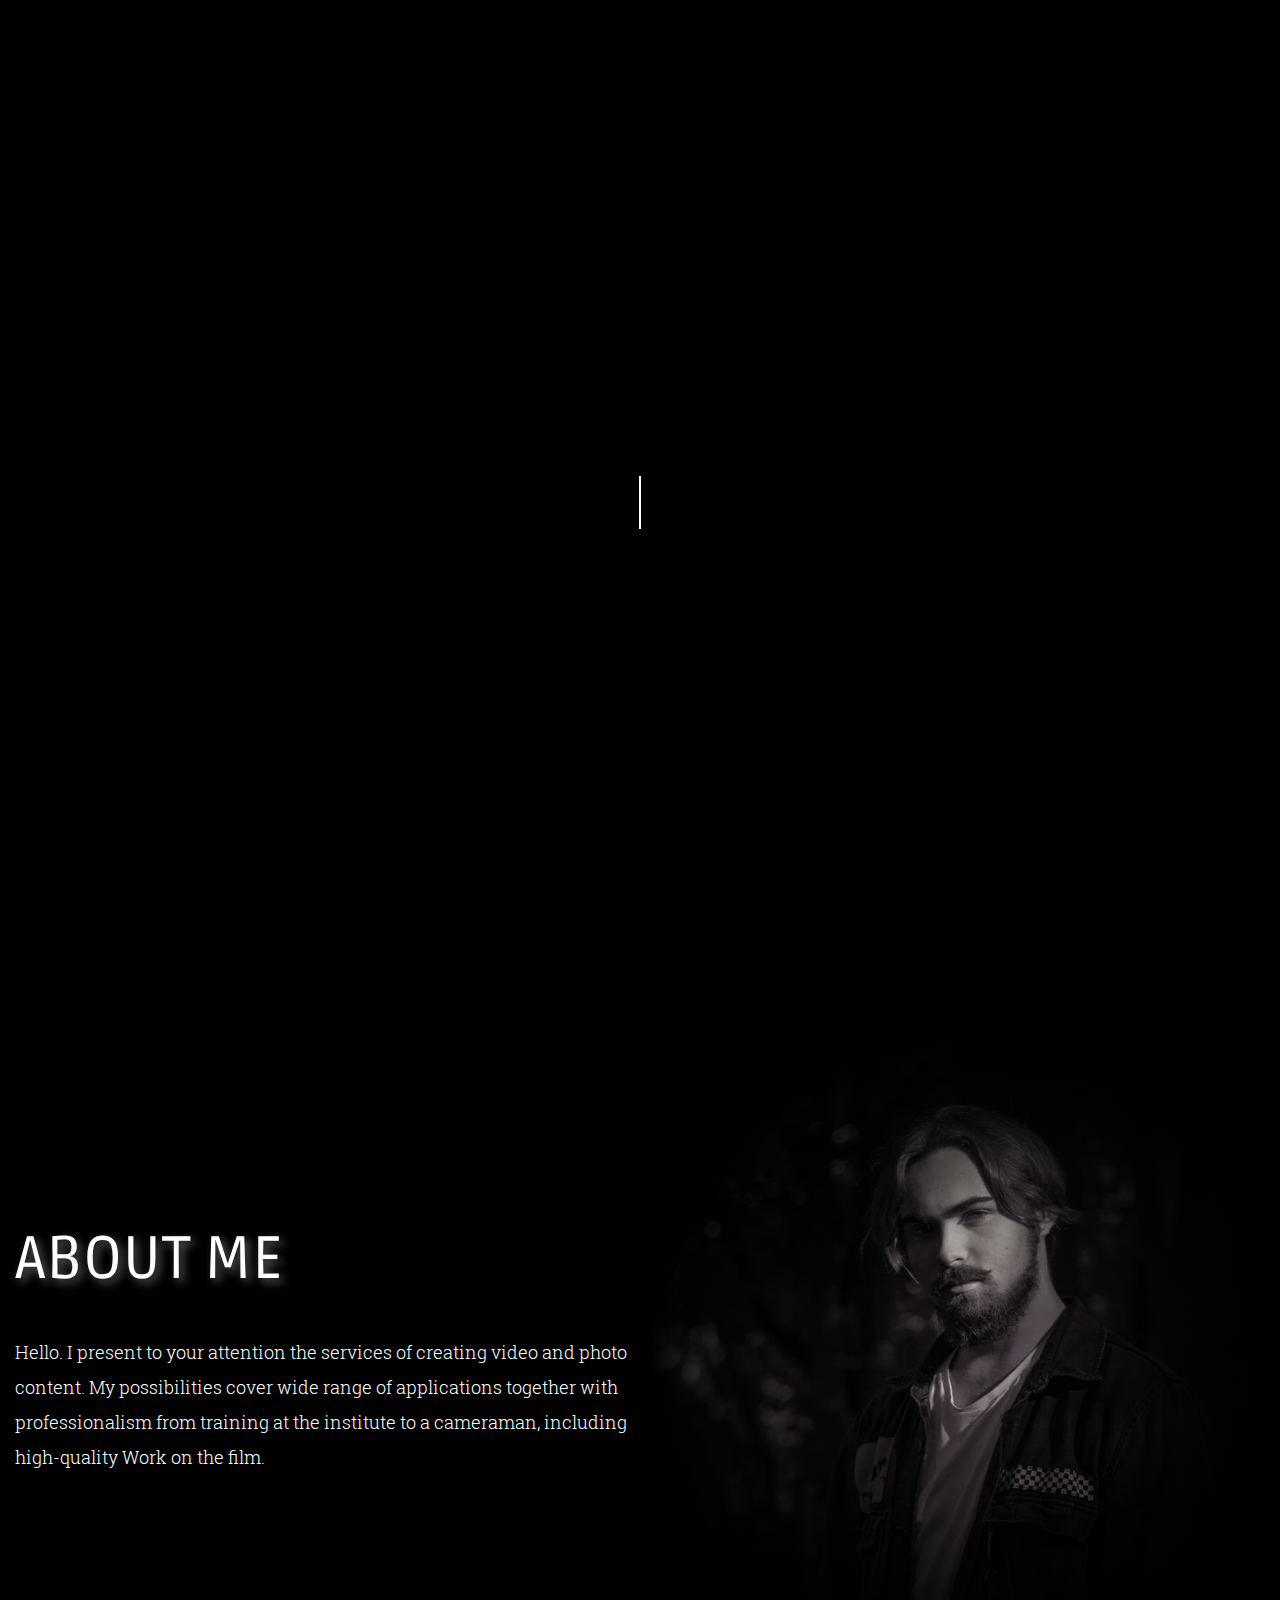
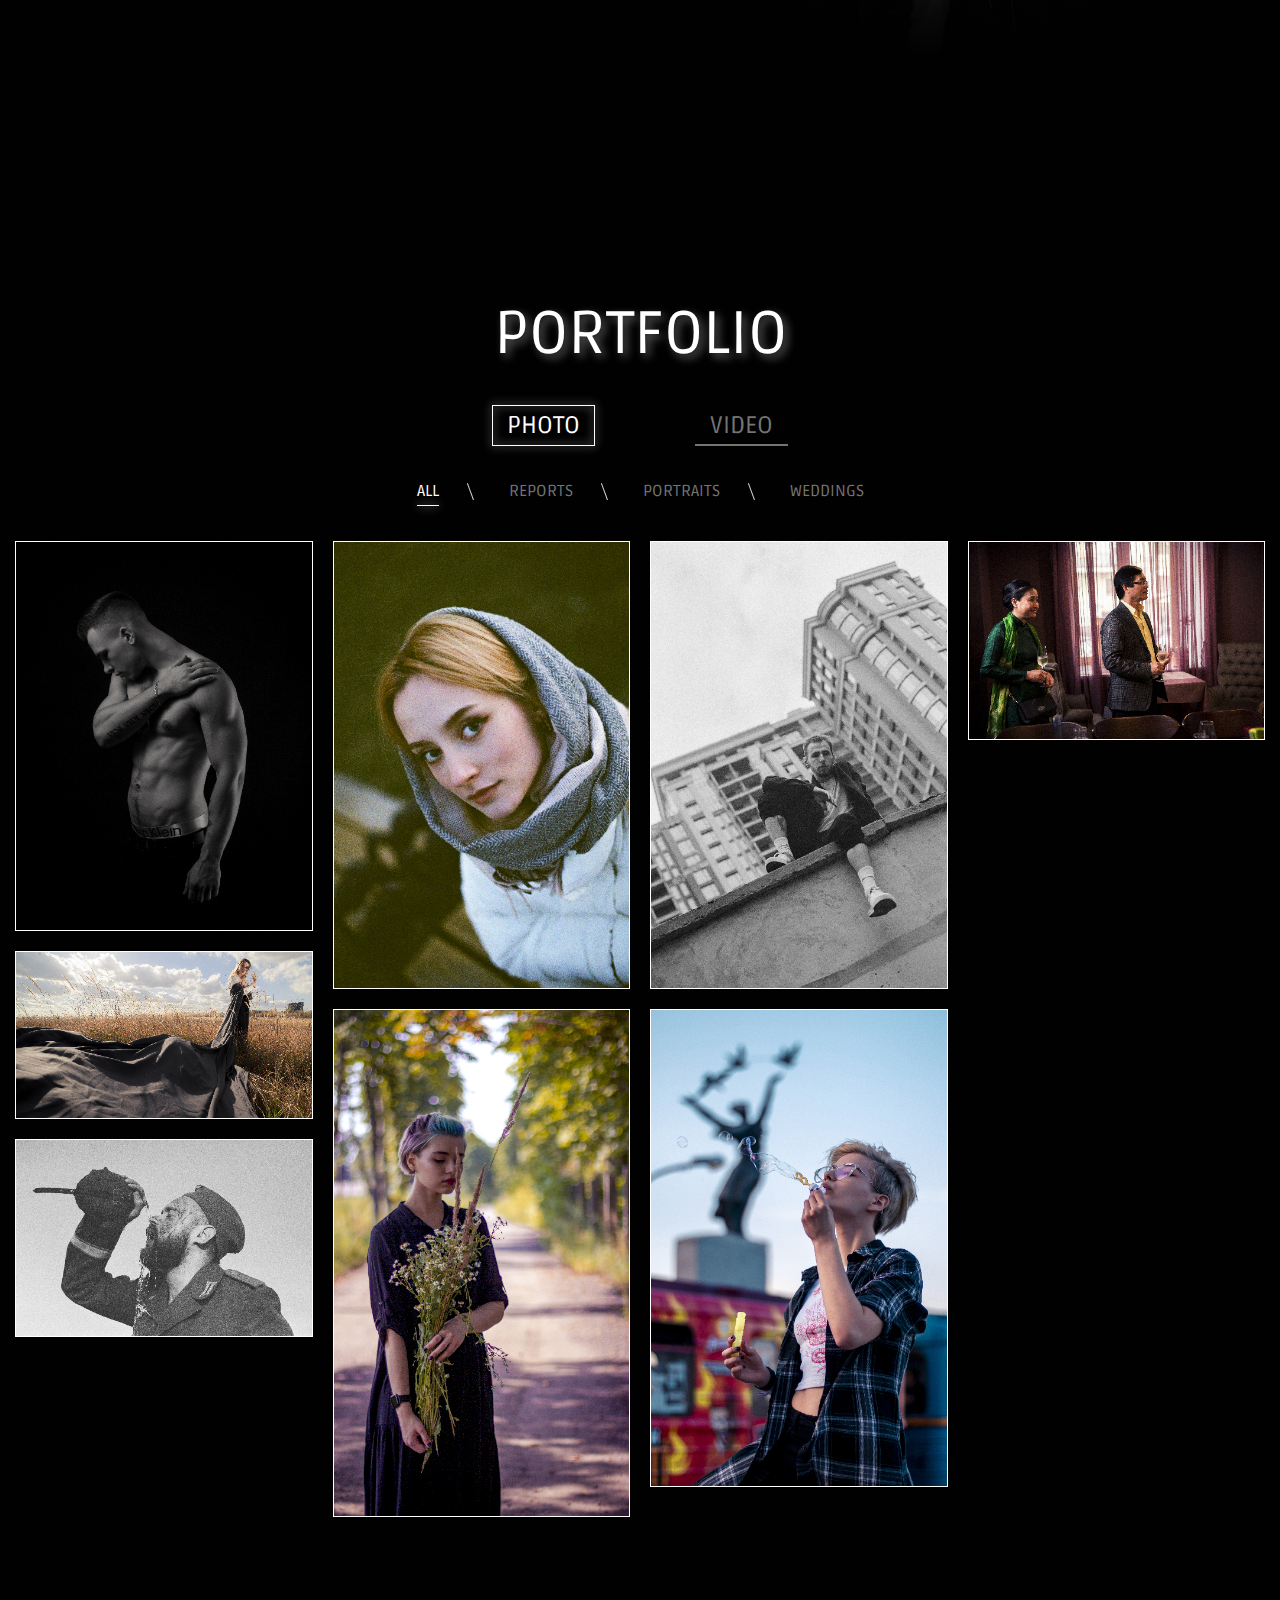
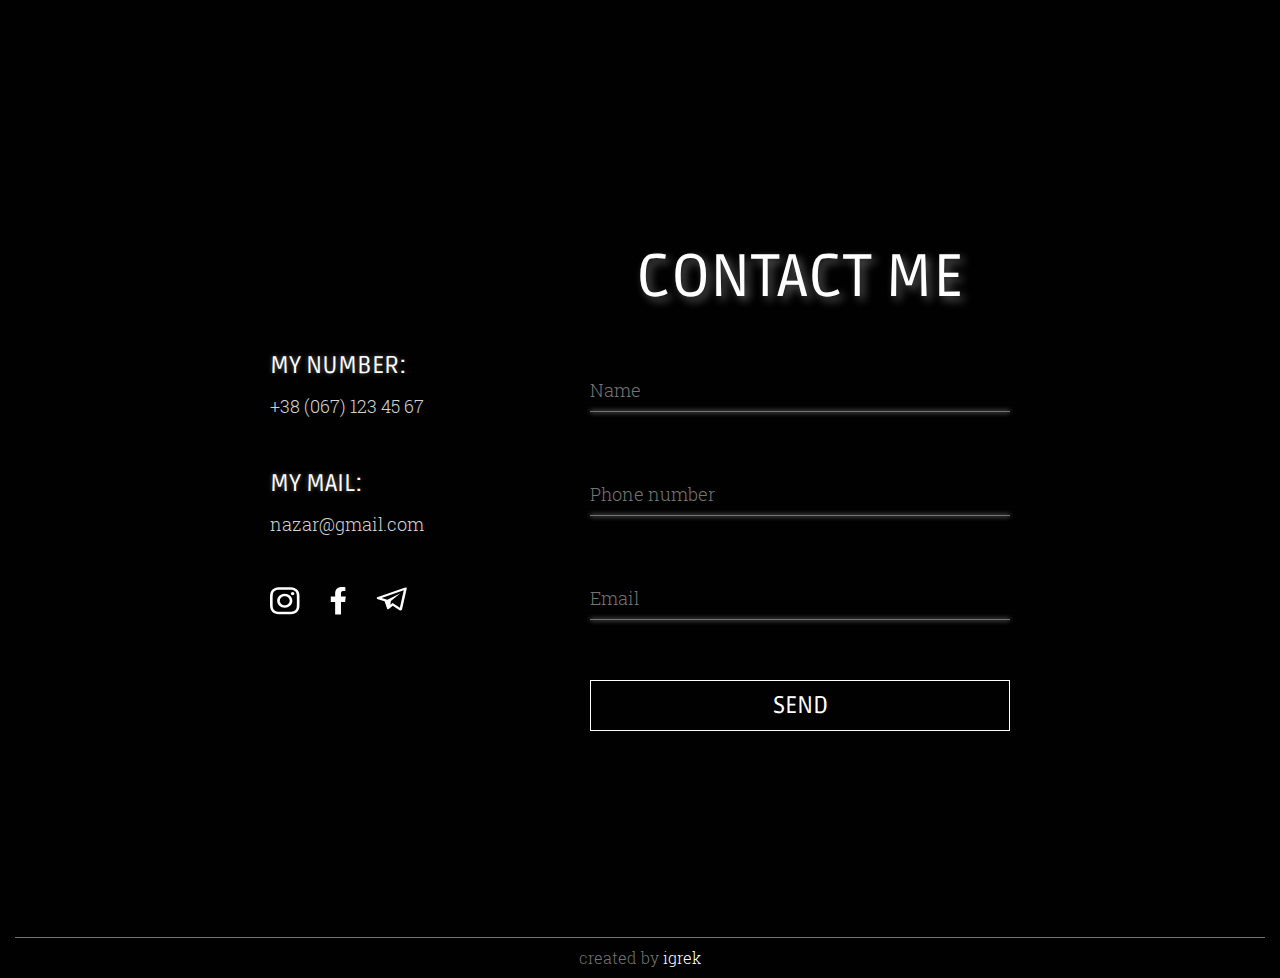
==== en.html @ 5ee09676 "Добавил украинский и английский языки (не полностью)" ====
<!DOCTYPE html>
<html lang="en">

<head>
	<meta charset="UTF-8">
	<meta name="viewport" content="width=device-width, initial-scale=1.0">
	<meta http-equiv="X-en-Compatible" content="ie=edge">
	<title>Nazar Hoptynets - cameraman</title>
	<link rel="shotcut icon" type="image/svg" href="images/favicon.svg">
	<link rel="stylesheet" href="css/global.css">
	<link rel="stylesheet" href="css/vendor.css">
	<link rel="stylesheet" href="css/main.css">
</head>

<body>
	<div class="site-container">
		<section class="preloader">
	<div class="preloader__container container">
		<h2 class="preloader__title is-hidden">Loading...</h2>
		<ul class="preloader__list list-reset">
			<li class="preloader__item">
				<span class="preloader__el"></span>
			</li>
			<li class="preloader__item">
				<span class="preloader__el"></span>
			</li>
			<li class="preloader__item">
				<span class="preloader__el"></span>
			</li>
		</ul>
	</div>
</section>
		<header class="header">
	<div class="header__container container">
		<button class="header__burger btn btn--burger">
			<span class="btn--burger-item"></span>
		</button>
		<div class="header__inner header__inner--disable">
			<nav class="nav header__nav">
				<ul class="nav__list list-reset">
					<li class="nav__item"><a class="nav__link" href="#about">About me</a></li>
					<li class="nav__item"><a class="nav__link" href="#portfolio">Portfolio</a></li>
					<li class="nav__item"><a class="nav__link" href="#contacts">Contacts</a></li>
				</ul>
			</nav>
			<div class="header__lang lang">
				<a href="#" class="lang__link lang__link--chosed">Eng</a>
				<ul class="lang__list list-reset">
					<li class="lang__item">
						<a href="index.html" class="lang__link">Рус</a>
					</li>
					<li class="lang__item">
						<a href="uk.html" class="lang__link">Укр</a>
					</li>
				</ul>
			</div>
		</div>


	</div>
</header>
		<div class="main">
			<section class="hero hero--disable">
	<div class="hero__container container">
		<div class="hero-modal">

			<div id="response" class="hero-modal__inner">

				<div class="hero-modal__sending">
					<button class="hero-modal__close btn btn--close"></button>
					<h2 class="hero-modal__title title title--main">
						Contact me
					</h2>
					<form name="ourForm" id="hero-form" class="hero__form form">
						<div class="form__item">
							<input name="name" id="hero-form-name" class="form__input" type="text" placeholder=" ">
							<lable for="hero-form-name" class="form__lable">Name</lable>
							<span class="form__error"></span>
						</div>
						<div class="form__item">
							<input name="phone" id="hero-form-phone" class="form__input" type="tel" placeholder=" ">
							<lable for="hero-form-phone" class="form__lable">Phone number</lable>
							<span class="form__error"></span>
						</div>
						<div class="form__item">
							<input name="email" id="hero-form-mail" class="form__input" type="text" placeholder=" ">
							<lable for="hero-form-mail" class="form__lable">Email</lable>
							<span class="form__error"></span>
						</div>
						<button type="submit" id="hero-form-btn" class="form__btn btn btn--form">Send</button>
					</form>
				</div>

				<div class="hero-modal__send is-hidden">
					<h2 class="hero-modal__title title title--main">
						The application has been sent!
					</h2>
					<img class="hero-modal__status-img" src="./images/sprite.svg#completed"
						alt="Cheerful smiley, the application was successfully sent!">
					<p class="hero-modal__send-text text text--modal">
						I will contact you soon!
					</p>
					<button class="hero-modal__send-close send-setatus-close btn btn--form">Закрити</button>
				</div>

				<div class="hero-modal__not-send is-hidden">
					<h2 class="hero-modal__title title title--main">
						error!
					</h2>
					<img class="hero-modal__status-img" src="./images/sprite.svg#notcompleted"
						alt="Sad smiley, error in sending the application">
					<p class="hero-modal__not-send-text text text--modal">
						Please try again or contact me
					</p>

					<ul class="hero-modal__not-send-contacts contacts-social list-reset">
						<li class="contacts-social__item">
							<a href="#" class="contacts-social__link">
								<svg class="contacts-social__icon" width="30" height="28" viewBox="0 0 30 28" fill="none"
									xmlns="http://www.w3.org/2000/svg">
									<path
										d="M14.7598 2.65653C18.7031 2.65653 19.166 2.67263 20.7246 2.73705C22.166 2.79611 22.9453 3.01622 23.4668 3.20411C24.1582 3.45106 24.6504 3.74096 25.166 4.21339C25.6816 4.68581 26.0039 5.13676 26.2676 5.77024C26.4668 6.24804 26.7129 6.96205 26.7773 8.28269C26.8477 9.71071 26.8652 10.1348 26.8652 13.7478C26.8652 17.3608 26.8477 17.7849 26.7773 19.2129C26.7129 20.5336 26.4727 21.2476 26.2676 21.7254C25.998 22.3588 25.6816 22.8098 25.166 23.2822C24.6504 23.7546 24.1582 24.0499 23.4668 24.2915C22.9453 24.474 22.166 24.6995 20.7246 24.7585C19.166 24.823 18.7031 24.8391 14.7598 24.8391C10.8164 24.8391 10.3535 24.823 8.79492 24.7585C7.35352 24.6995 6.57422 24.4794 6.05273 24.2915C5.36133 24.0445 4.86914 23.7546 4.35352 23.2822C3.83789 22.8098 3.51562 22.3588 3.25195 21.7254C3.05273 21.2476 2.80664 20.5336 2.74219 19.2129C2.67188 17.7849 2.6543 17.3608 2.6543 13.7478C2.6543 10.1348 2.67188 9.71071 2.74219 8.28269C2.80664 6.96205 3.04688 6.24804 3.25195 5.77024C3.52148 5.13676 3.83789 4.68581 4.35352 4.21339C4.86914 3.74096 5.36133 3.44569 6.05273 3.20411C6.57422 3.02158 7.35352 2.79611 8.79492 2.73705C10.3535 2.66726 10.8164 2.65653 14.7598 2.65653ZM14.7598 0.219238C10.752 0.219238 10.248 0.235344 8.67188 0.299765C7.10156 0.364187 6.0293 0.595032 5.0918 0.927877C4.11914 1.27146 3.29883 1.73852 2.47852 2.4901C1.6582 3.24169 1.1543 3.99865 0.773437 4.88445C0.410156 5.7434 0.158203 6.72583 0.0878906 8.16995C0.0175781 9.6087 0 10.0704 0 13.7424C0 17.4145 0.0175781 17.8762 0.0878906 19.3203C0.158203 20.759 0.410156 21.7415 0.773437 22.6058C1.14844 23.497 1.6582 24.2485 2.47852 25.0001C3.29883 25.7517 4.125 26.2134 5.0918 26.5624C6.0293 26.8952 7.10156 27.126 8.67773 27.1905C10.2539 27.2549 10.752 27.271 14.7656 27.271C18.7793 27.271 19.2773 27.2549 20.8535 27.1905C22.4238 27.126 23.4961 26.8952 24.4395 26.5624C25.4121 26.2188 26.2324 25.7517 27.0527 25.0001C27.873 24.2485 28.377 23.4916 28.7578 22.6058C29.1211 21.7468 29.373 20.7644 29.4434 19.3203C29.5137 17.8762 29.5312 17.4198 29.5312 13.7424C29.5312 10.065 29.5137 9.60871 29.4434 8.16459C29.373 6.72583 29.1211 5.7434 28.7578 4.87908C28.3828 3.98791 27.873 3.23632 27.0527 2.48474C26.2324 1.73315 25.4062 1.27146 24.4395 0.922509C23.502 0.589663 22.4297 0.358819 20.8535 0.294397C19.2715 0.235344 18.7676 0.219238 14.7598 0.219238Z"
										fill="white" />
									<path
										d="M14.7598 6.79541C10.5762 6.79541 7.17773 9.90374 7.17773 13.7422C7.17773 17.5806 10.5762 20.689 14.7598 20.689C18.9434 20.689 22.3418 17.5753 22.3418 13.7422C22.3418 9.90911 18.9434 6.79541 14.7598 6.79541ZM14.7598 18.2517C12.041 18.2517 9.83789 16.2331 9.83789 13.7422C9.83789 11.2512 12.041 9.23269 14.7598 9.23269C17.4785 9.23269 19.6816 11.2512 19.6816 13.7422C19.6816 16.2331 17.4785 18.2517 14.7598 18.2517Z"
										fill="white" />
									<path
										d="M22.6406 8.14258C23.6179 8.14258 24.4102 7.41679 24.4102 6.52148C24.4102 5.62618 23.6179 4.90039 22.6406 4.90039C21.6633 4.90039 20.8711 5.62618 20.8711 6.52148C20.8711 7.41679 21.6633 8.14258 22.6406 8.14258Z"
										fill="white" />
								</svg>
							</a>
						</li>
						<li class="contacts-social__item">
							<a href="#" class="contacts-social__link">
								<svg class="contacts-social__icon" width="16" height="28" viewBox="0 0 16 28" fill="none"
									xmlns="http://www.w3.org/2000/svg">
									<path fill-rule="evenodd" clip-rule="evenodd"
										d="M10.9917 27.4858V15.1172H15.0903L15.7598 9.62004H10.9917V6.94259C10.9917 5.52707 11.0312 4.12288 13.1901 4.12288H15.3768V0.192589C15.3768 0.133494 13.4985 0 11.5983 0C7.62976 0 5.14487 2.27747 5.14487 6.45944V9.62004H0.759766V15.1172H5.14487V27.4858H10.9917Z"
										fill="white" />
								</svg>

							</a>
						</li>
						<li class="contacts-social__item">
							<a href="#" class="contacts-social__link">
								<svg class="contacts-social__icon" width="31" height="24" viewBox="0 0 31 24" fill="none"
									xmlns="http://www.w3.org/2000/svg">
									<path
										d="M28.5698 0.833357L1.92727 10.0702C1.92727 10.0702 0.667648 10.4516 0.765147 11.155C0.865272 11.8597 1.89314 12.1821 1.89314 12.1821L8.59699 14.1757C8.59699 14.1757 10.6205 20.0395 11.0187 21.1553C11.417 22.2679 11.7365 22.2942 11.7365 22.2942C12.1073 22.4366 12.4445 22.2098 12.4445 22.2098L16.7757 18.721L23.526 23.2947C25.3519 23.9985 26.0164 22.5322 26.0164 22.5322L30.7598 1.39156C30.7598 -0.0166045 28.5698 0.833357 28.5698 0.833357ZM23.853 20.832L16.6313 15.9402L14.3903 17.7448L14.8831 13.9055L24.5093 6.30579L11.3877 12.795L5.56738 11.0644L27.7737 3.36512L23.853 20.832Z"
										fill="white" />
								</svg>

							</a>
						</li>
					</ul>

					<button class="hero-modal__not-send-close send-setatus-close btn btn--form">Close</button>
				</div>

			</div>
		</div>
		<div class="hero__wrapper">
			<h1 class="hero__title hero__title--disable title title--hero">
				Cameraman
				<span class="hero__title-small title title--hero-small">
					Nazar Hoptynets
				</span>
			</h1>
			<button class="hero__btn hero__btn--disable btn btn--main">
				Contact me
			</button>
		</div>
	</div>
</section>
			<section id="about" class="about">
	<div class="about__container container">
		<div class="about__info">
			<h2 class="about__title title title--main">About me</h2>
			<p class="about__desc text text--main">
				Hello. I present to your attention the services of creating video and photo content. My possibilities cover
				wide
				range of applications together with professionalism from training at the institute to a cameraman, including
				high-quality
				Work
				on the film.
			</p>
		</div>
		<div class="about__img-wrapper">
			<img src="./images/about.jpg" alt="Cameraman Nazar Hoptynets" class="about__img">
		</div>
	</div>
</section>
			<section id="portfolio" class="portfolio">
	<div class="portfolio__container container">
		<div class="portfolio__modal">
		</div>
		<h2 class="portfolio__title title title--main">Portfolio</h2>
		<div class="portfolio__btns">
			<ul class="portfolio__main-btn portfolio-main list-reset">

			</ul>

			<ul class="portfolio__category-btns portfolio-category list-reset">

			</ul>
		</div>

		<ul class="portfolio__gallery gallery list-reset">
		</ul>

	</div>
</section>
			<section id="contacts" class="contacts">
	<div class="contacts__container container">
		<div class="contacts__left">
			<ul class="contacts__list list-reset">
				<li class="contacts__item">
					<h3 class="contacts__item-title title title--contacts">
						My number:
					</h3>
					<a href="tel:380671505050" class="contacts__item-link">+38 (067) 123 45 67</a>
				</li>
				<li class="contacts__item">
					<h3 class="contacts__item-title title title--contacts">
						My mail:
					</h3>
					<a href="mailto:nazar@gmail.com" class="contacts__item-link">nazar@gmail.com</a>
				</li>
				<li class="contacts__item">
					<ul class="contacts__social contacts-social list-reset">
						<li class="contacts-social__item">
							<a href="#" class="contacts-social__link">
								<svg class="contacts-social__icon" width="30" height="28" viewBox="0 0 30 28" fill="none"
									xmlns="http://www.w3.org/2000/svg">
									<path
										d="M14.7598 2.65653C18.7031 2.65653 19.166 2.67263 20.7246 2.73705C22.166 2.79611 22.9453 3.01622 23.4668 3.20411C24.1582 3.45106 24.6504 3.74096 25.166 4.21339C25.6816 4.68581 26.0039 5.13676 26.2676 5.77024C26.4668 6.24804 26.7129 6.96205 26.7773 8.28269C26.8477 9.71071 26.8652 10.1348 26.8652 13.7478C26.8652 17.3608 26.8477 17.7849 26.7773 19.2129C26.7129 20.5336 26.4727 21.2476 26.2676 21.7254C25.998 22.3588 25.6816 22.8098 25.166 23.2822C24.6504 23.7546 24.1582 24.0499 23.4668 24.2915C22.9453 24.474 22.166 24.6995 20.7246 24.7585C19.166 24.823 18.7031 24.8391 14.7598 24.8391C10.8164 24.8391 10.3535 24.823 8.79492 24.7585C7.35352 24.6995 6.57422 24.4794 6.05273 24.2915C5.36133 24.0445 4.86914 23.7546 4.35352 23.2822C3.83789 22.8098 3.51562 22.3588 3.25195 21.7254C3.05273 21.2476 2.80664 20.5336 2.74219 19.2129C2.67188 17.7849 2.6543 17.3608 2.6543 13.7478C2.6543 10.1348 2.67188 9.71071 2.74219 8.28269C2.80664 6.96205 3.04688 6.24804 3.25195 5.77024C3.52148 5.13676 3.83789 4.68581 4.35352 4.21339C4.86914 3.74096 5.36133 3.44569 6.05273 3.20411C6.57422 3.02158 7.35352 2.79611 8.79492 2.73705C10.3535 2.66726 10.8164 2.65653 14.7598 2.65653ZM14.7598 0.219238C10.752 0.219238 10.248 0.235344 8.67188 0.299765C7.10156 0.364187 6.0293 0.595032 5.0918 0.927877C4.11914 1.27146 3.29883 1.73852 2.47852 2.4901C1.6582 3.24169 1.1543 3.99865 0.773437 4.88445C0.410156 5.7434 0.158203 6.72583 0.0878906 8.16995C0.0175781 9.6087 0 10.0704 0 13.7424C0 17.4145 0.0175781 17.8762 0.0878906 19.3203C0.158203 20.759 0.410156 21.7415 0.773437 22.6058C1.14844 23.497 1.6582 24.2485 2.47852 25.0001C3.29883 25.7517 4.125 26.2134 5.0918 26.5624C6.0293 26.8952 7.10156 27.126 8.67773 27.1905C10.2539 27.2549 10.752 27.271 14.7656 27.271C18.7793 27.271 19.2773 27.2549 20.8535 27.1905C22.4238 27.126 23.4961 26.8952 24.4395 26.5624C25.4121 26.2188 26.2324 25.7517 27.0527 25.0001C27.873 24.2485 28.377 23.4916 28.7578 22.6058C29.1211 21.7468 29.373 20.7644 29.4434 19.3203C29.5137 17.8762 29.5312 17.4198 29.5312 13.7424C29.5312 10.065 29.5137 9.60871 29.4434 8.16459C29.373 6.72583 29.1211 5.7434 28.7578 4.87908C28.3828 3.98791 27.873 3.23632 27.0527 2.48474C26.2324 1.73315 25.4062 1.27146 24.4395 0.922509C23.502 0.589663 22.4297 0.358819 20.8535 0.294397C19.2715 0.235344 18.7676 0.219238 14.7598 0.219238Z"
										fill="white" />
									<path
										d="M14.7598 6.79541C10.5762 6.79541 7.17773 9.90374 7.17773 13.7422C7.17773 17.5806 10.5762 20.689 14.7598 20.689C18.9434 20.689 22.3418 17.5753 22.3418 13.7422C22.3418 9.90911 18.9434 6.79541 14.7598 6.79541ZM14.7598 18.2517C12.041 18.2517 9.83789 16.2331 9.83789 13.7422C9.83789 11.2512 12.041 9.23269 14.7598 9.23269C17.4785 9.23269 19.6816 11.2512 19.6816 13.7422C19.6816 16.2331 17.4785 18.2517 14.7598 18.2517Z"
										fill="white" />
									<path
										d="M22.6406 8.14258C23.6179 8.14258 24.4102 7.41679 24.4102 6.52148C24.4102 5.62618 23.6179 4.90039 22.6406 4.90039C21.6633 4.90039 20.8711 5.62618 20.8711 6.52148C20.8711 7.41679 21.6633 8.14258 22.6406 8.14258Z"
										fill="white" />
								</svg>
							</a>
						</li>
						<li class="contacts-social__item">
							<a href="#" class="contacts-social__link">
								<svg class="contacts-social__icon" width="16" height="28" viewBox="0 0 16 28" fill="none"
									xmlns="http://www.w3.org/2000/svg">
									<path fill-rule="evenodd" clip-rule="evenodd"
										d="M10.9917 27.4858V15.1172H15.0903L15.7598 9.62004H10.9917V6.94259C10.9917 5.52707 11.0312 4.12288 13.1901 4.12288H15.3768V0.192589C15.3768 0.133494 13.4985 0 11.5983 0C7.62976 0 5.14487 2.27747 5.14487 6.45944V9.62004H0.759766V15.1172H5.14487V27.4858H10.9917Z"
										fill="white" />
								</svg>

							</a>
						</li>
						<li class="contacts-social__item">
							<a href="#" class="contacts-social__link">
								<svg class="contacts-social__icon" width="31" height="24" viewBox="0 0 31 24" fill="none"
									xmlns="http://www.w3.org/2000/svg">
									<path
										d="M28.5698 0.833357L1.92727 10.0702C1.92727 10.0702 0.667648 10.4516 0.765147 11.155C0.865272 11.8597 1.89314 12.1821 1.89314 12.1821L8.59699 14.1757C8.59699 14.1757 10.6205 20.0395 11.0187 21.1553C11.417 22.2679 11.7365 22.2942 11.7365 22.2942C12.1073 22.4366 12.4445 22.2098 12.4445 22.2098L16.7757 18.721L23.526 23.2947C25.3519 23.9985 26.0164 22.5322 26.0164 22.5322L30.7598 1.39156C30.7598 -0.0166045 28.5698 0.833357 28.5698 0.833357ZM23.853 20.832L16.6313 15.9402L14.3903 17.7448L14.8831 13.9055L24.5093 6.30579L11.3877 12.795L5.56738 11.0644L27.7737 3.36512L23.853 20.832Z"
										fill="white" />
								</svg>

							</a>
						</li>
					</ul>
			</ul>
		</div>
		<div class="contacts__right">
			<div class="contact-form__send">
				<h2 class="contacts__title title title--main">
					contact me
				</h2>
				<form id="contact-form" class="contacts__form form" action="telegram.php" method="post">
					<div class="form__item">
						<input name="name" id="contact-form-name" class="form__input" type="text" placeholder=" ">
						<lable for="contact-form-name" class="form__lable">Name</lable>
						<span class="form__error"></span>
					</div>
					<div class="form__item">
						<input name="phone" id="contact-form-phone" class="form__input" type="tel" placeholder=" ">
						<lable for="contact-form-phone" class="form__lable">Phone number</lable>
						<span class="form__error"></span>
					</div>
					<div class="form__item">
						<input name="email" id="contact-form-mail" class="form__input" type="email" placeholder=" ">
						<lable for="contact-form-mail" class="form__lable">Email</lable>
						<span class="form__error"></span>
					</div>
					<button type="submit" id="contact-form-btn" class="form__btn btn btn--form">Send</button>
				</form>
			</div>

			<div class="contacts__send-status contact__send is-hidden">
				<h2 class="hero-modal__title title title--main">
					The application has been sent!
				</h2>
				<img class="hero-modal__status-img" src="./images/sprite.svg#completed"
					alt="Cheerful smiley, the application has been successfully submitted!">
				<p class="hero-modal__send-text text text--modal">
					I will contact you soon!
				</p>
				<button class="hero-modal__send-close send-setatus-close btn btn--form">Close</button>
			</div>

			<div class="contacts__send-status contact__not-send is-hidden">
				<h2 class="hero-modal__title title title--main">
					error!
				</h2>
				<img class="hero-modal__status-img" src="./images/sprite.svg#notcompleted"
					alt="Sad smiley, error in sending the application">
				<p class="hero-modal__not-send-text text text--modal">
					Please try again or contact me
				</p>

				<ul class="hero-modal__not-send-contacts contacts-social list-reset">
					<li class="contacts-social__item">
						<a href="#" class="contacts-social__link">
							<svg class="contacts-social__icon" width="30" height="28" viewBox="0 0 30 28" fill="none"
								xmlns="http://www.w3.org/2000/svg">
								<path
									d="M14.7598 2.65653C18.7031 2.65653 19.166 2.67263 20.7246 2.73705C22.166 2.79611 22.9453 3.01622 23.4668 3.20411C24.1582 3.45106 24.6504 3.74096 25.166 4.21339C25.6816 4.68581 26.0039 5.13676 26.2676 5.77024C26.4668 6.24804 26.7129 6.96205 26.7773 8.28269C26.8477 9.71071 26.8652 10.1348 26.8652 13.7478C26.8652 17.3608 26.8477 17.7849 26.7773 19.2129C26.7129 20.5336 26.4727 21.2476 26.2676 21.7254C25.998 22.3588 25.6816 22.8098 25.166 23.2822C24.6504 23.7546 24.1582 24.0499 23.4668 24.2915C22.9453 24.474 22.166 24.6995 20.7246 24.7585C19.166 24.823 18.7031 24.8391 14.7598 24.8391C10.8164 24.8391 10.3535 24.823 8.79492 24.7585C7.35352 24.6995 6.57422 24.4794 6.05273 24.2915C5.36133 24.0445 4.86914 23.7546 4.35352 23.2822C3.83789 22.8098 3.51562 22.3588 3.25195 21.7254C3.05273 21.2476 2.80664 20.5336 2.74219 19.2129C2.67188 17.7849 2.6543 17.3608 2.6543 13.7478C2.6543 10.1348 2.67188 9.71071 2.74219 8.28269C2.80664 6.96205 3.04688 6.24804 3.25195 5.77024C3.52148 5.13676 3.83789 4.68581 4.35352 4.21339C4.86914 3.74096 5.36133 3.44569 6.05273 3.20411C6.57422 3.02158 7.35352 2.79611 8.79492 2.73705C10.3535 2.66726 10.8164 2.65653 14.7598 2.65653ZM14.7598 0.219238C10.752 0.219238 10.248 0.235344 8.67188 0.299765C7.10156 0.364187 6.0293 0.595032 5.0918 0.927877C4.11914 1.27146 3.29883 1.73852 2.47852 2.4901C1.6582 3.24169 1.1543 3.99865 0.773437 4.88445C0.410156 5.7434 0.158203 6.72583 0.0878906 8.16995C0.0175781 9.6087 0 10.0704 0 13.7424C0 17.4145 0.0175781 17.8762 0.0878906 19.3203C0.158203 20.759 0.410156 21.7415 0.773437 22.6058C1.14844 23.497 1.6582 24.2485 2.47852 25.0001C3.29883 25.7517 4.125 26.2134 5.0918 26.5624C6.0293 26.8952 7.10156 27.126 8.67773 27.1905C10.2539 27.2549 10.752 27.271 14.7656 27.271C18.7793 27.271 19.2773 27.2549 20.8535 27.1905C22.4238 27.126 23.4961 26.8952 24.4395 26.5624C25.4121 26.2188 26.2324 25.7517 27.0527 25.0001C27.873 24.2485 28.377 23.4916 28.7578 22.6058C29.1211 21.7468 29.373 20.7644 29.4434 19.3203C29.5137 17.8762 29.5312 17.4198 29.5312 13.7424C29.5312 10.065 29.5137 9.60871 29.4434 8.16459C29.373 6.72583 29.1211 5.7434 28.7578 4.87908C28.3828 3.98791 27.873 3.23632 27.0527 2.48474C26.2324 1.73315 25.4062 1.27146 24.4395 0.922509C23.502 0.589663 22.4297 0.358819 20.8535 0.294397C19.2715 0.235344 18.7676 0.219238 14.7598 0.219238Z"
									fill="white" />
								<path
									d="M14.7598 6.79541C10.5762 6.79541 7.17773 9.90374 7.17773 13.7422C7.17773 17.5806 10.5762 20.689 14.7598 20.689C18.9434 20.689 22.3418 17.5753 22.3418 13.7422C22.3418 9.90911 18.9434 6.79541 14.7598 6.79541ZM14.7598 18.2517C12.041 18.2517 9.83789 16.2331 9.83789 13.7422C9.83789 11.2512 12.041 9.23269 14.7598 9.23269C17.4785 9.23269 19.6816 11.2512 19.6816 13.7422C19.6816 16.2331 17.4785 18.2517 14.7598 18.2517Z"
									fill="white" />
								<path
									d="M22.6406 8.14258C23.6179 8.14258 24.4102 7.41679 24.4102 6.52148C24.4102 5.62618 23.6179 4.90039 22.6406 4.90039C21.6633 4.90039 20.8711 5.62618 20.8711 6.52148C20.8711 7.41679 21.6633 8.14258 22.6406 8.14258Z"
									fill="white" />
							</svg>
						</a>
					</li>
					<li class="contacts-social__item">
						<a href="#" class="contacts-social__link">
							<svg class="contacts-social__icon" width="16" height="28" viewBox="0 0 16 28" fill="none"
								xmlns="http://www.w3.org/2000/svg">
								<path fill-rule="evenodd" clip-rule="evenodd"
									d="M10.9917 27.4858V15.1172H15.0903L15.7598 9.62004H10.9917V6.94259C10.9917 5.52707 11.0312 4.12288 13.1901 4.12288H15.3768V0.192589C15.3768 0.133494 13.4985 0 11.5983 0C7.62976 0 5.14487 2.27747 5.14487 6.45944V9.62004H0.759766V15.1172H5.14487V27.4858H10.9917Z"
									fill="white" />
							</svg>

						</a>
					</li>
					<li class="contacts-social__item">
						<a href="#" class="contacts-social__link">
							<svg class="contacts-social__icon" width="31" height="24" viewBox="0 0 31 24" fill="none"
								xmlns="http://www.w3.org/2000/svg">
								<path
									d="M28.5698 0.833357L1.92727 10.0702C1.92727 10.0702 0.667648 10.4516 0.765147 11.155C0.865272 11.8597 1.89314 12.1821 1.89314 12.1821L8.59699 14.1757C8.59699 14.1757 10.6205 20.0395 11.0187 21.1553C11.417 22.2679 11.7365 22.2942 11.7365 22.2942C12.1073 22.4366 12.4445 22.2098 12.4445 22.2098L16.7757 18.721L23.526 23.2947C25.3519 23.9985 26.0164 22.5322 26.0164 22.5322L30.7598 1.39156C30.7598 -0.0166045 28.5698 0.833357 28.5698 0.833357ZM23.853 20.832L16.6313 15.9402L14.3903 17.7448L14.8831 13.9055L24.5093 6.30579L11.3877 12.795L5.56738 11.0644L27.7737 3.36512L23.853 20.832Z"
									fill="white" />
							</svg>

						</a>
					</li>
				</ul>

				<button class="hero-modal__not-send-close send-setatus-close btn btn--form">Close</button>
			</div>

		</div>
	</div>
</section>
		</div>
		<footer class="footer">
	<div class="footer__container container">
		<div class="footer__wrapper">
			<p class="footer__text text">
				created by <a href="#" class="footer__link">igrek</a>
			</p>
		</div>
	</div>
</footer>
	</div>

	<script src="./js/main.js"></script>
</body>

</html>
---- css/global.css ----
@font-face {
  font-family: "Ruda";
  src: url("../fonts/../fonts/Ruda-Regular.woff2") format("woff2");
  font-weight: 400;
  font-display: swap;
  font-style: normal;
}
@font-face {
  font-family: "Roboto Slab";
  src: url("../fonts/../fonts/RobotoSlab-Light.woff2") format("woff2");
  font-weight: 300;
  font-display: swap;
  font-style: normal;
}
html {
  box-sizing: border-box;
  scroll-behavior: smooth;
}

*,
*::before,
*::after {
  box-sizing: inherit;
}

body {
  margin: 0;
  font: 400 18px/25px "Ruda", sans-serif;
  background-color: #010101;
  color: #fff;
  margin-left: calc(100vw - 100%);
  margin-right: 0;
}

::-webkit-scrollbar {
  max-width: 8px;
}

::-webkit-scrollbar-track {
  background-color: #010101;
}

::-webkit-scrollbar-thumb {
  background-color: #747474;
  border-radius: 3px;
}

img {
  max-width: 100%;
}

a {
  text-decoration: none;
}

.site-container {
  overflow: hidden;
}

.for-mobile {
  display: none;
}
@media (max-width: 576px) {
  .for-mobile {
    display: block;
  }
}

.is-hidden {
  display: none !important;
}

.dis-scroll {
  overflow-y: hidden;
}

.list-reset {
  list-style: none;
  padding: 0;
  margin: 0;
}

.text {
  margin: 0;
}
.text--main {
  font: 300 18px/35px "Roboto Slab", sans-serif;
}
@media (max-width: 768px) {
  .text--main {
    font: 300 16px/20px "Roboto Slab", sans-serif;
  }
}
.text--modal {
  text-transform: uppercase;
}

.container {
  margin: 0 auto;
  padding: 0 15px;
  max-width: 1330px;
}

.grid {
  display: grid;
  grid-template-columns: repeat(12, 1fr);
  grid-gap: 20px;
}

.title {
  margin: 0;
}
.title--hero {
  text-transform: uppercase;
  font: 400 96px/115px "Ruda", sans-serif;
}
@media (max-width: 768px) {
  .title--hero {
    font: 400 64px/78px "Ruda", sans-serif;
  }
}
@media (max-width: 400px) {
  .title--hero {
    font: 400 44px/58px "Ruda", sans-serif;
  }
}
.title--hero-small {
  font: 400 64px/78px "Ruda", sans-serif;
}
@media (max-width: 768px) {
  .title--hero-small {
    font: 400 44px/58px "Ruda", sans-serif;
  }
}
@media (max-width: 400px) {
  .title--hero-small {
    font: 400 24px/29px "Ruda", sans-serif;
  }
}
.title--main {
  text-transform: uppercase;
  font: 400 60px/70px "Ruda", sans-serif;
  text-shadow: 4px 4px 10px rgba(255, 255, 255, 0.4);
}
@media (max-width: 768px) {
  .title--main {
    font: 400 44px/58px "Ruda", sans-serif;
  }
}
.title--contacts {
  text-transform: uppercase;
  font: 400 24px/29px "Ruda", sans-serif;
  text-shadow: 0px 0px 5px rgba(255, 255, 255, 0.4);
}

.btn {
  cursor: pointer;
  padding: 0;
  background-color: transparent;
  color: #fff;
  border: none;
}
.btn--main {
  padding: 15px 40px;
  border: 1px solid #fff;
  text-transform: uppercase;
  position: relative;
  transition: color 0.2s ease-in-out;
  z-index: 2;
}
@media (min-width: 1025px) {
  .btn--main::before {
    content: "";
    width: 0;
    height: 100%;
    position: absolute;
    top: 0;
    right: 0;
    bottom: 0;
    background-color: #fff;
    transition: all 0.2s ease-in-out;
  }
  .btn--main:hover {
    color: #010101;
  }
  .btn--main:hover::before {
    content: "";
    width: 100%;
    left: 0;
    z-index: -1;
  }
}
.btn--form {
  font: 400 24px/29px "Ruda", sans-serif;
  text-transform: uppercase;
  border: 1px solid #fff;
  padding: 10px 20px;
  position: relative;
  transition: color 0.2s ease-in-out;
}
@media (min-width: 1025px) {
  .btn--form::before {
    content: "";
    width: 0;
    height: 100%;
    position: absolute;
    top: 0;
    right: 0;
    bottom: 0;
    background-color: #fff;
    z-index: -1;
    transition: all 0.2s ease-in-out;
  }
  .btn--form:hover {
    color: #010101;
  }
  .btn--form:hover::before {
    content: "";
    width: 100%;
    left: 0;
  }
}
.btn--portfolio {
  color: #747474;
  text-transform: uppercase;
  font: 400 24px/29px "Ruda", sans-serif;
  padding: 6px 15px;
  transition: all 0.2s ease-in-out;
  position: relative;
}
.btn--portfolio::after {
  content: "";
  position: absolute;
  height: 100%;
  bottom: 0;
  right: 0;
  left: 0;
  border: 1px solid #747474;
  transition: all 0.3s ease-in-out;
  max-height: 0;
}
.btn--portfolio:hover, .btn--portfolio-active {
  color: #fff;
  text-shadow: 0 0 5 #fff;
}
.btn--portfolio:hover::after, .btn--portfolio-active::after {
  max-height: 1000px;
  transition: all 0.5s ease-in-out;
  border-color: #fff;
  filter: drop-shadow(0px 0px 5px #fff);
}
.btn--category {
  color: #747474;
  text-transform: uppercase;
  font: 400 16px/20px "Ruda", sans-serif;
  padding: 5px 0;
  transition: all 0.3s ease-in-out;
  position: relative;
}
.btn--category::after {
  content: "";
  position: absolute;
  height: 100%;
  bottom: 0;
  right: 0;
  transition: all 0.3s ease-in-out;
  height: 1px;
  background-color: #fff;
  max-width: 0;
  width: 100%;
}
.btn--category:hover, .btn--category-active {
  color: #fff;
  text-shadow: 0 0 5 #fff;
}
.btn--category:hover::after, .btn--category-active::after {
  max-width: 1000px;
  filter: drop-shadow(0px 0px 5px #fff);
  left: 0;
}
.btn--close {
  color: transparent;
  background-color: transparent;
  width: 30px;
  height: 30px;
  position: relative;
  transition: all 0.2s ease-in-out;
  border-radius: 50%;
}
.btn--close::before {
  content: "";
  position: absolute;
  width: 30px;
  height: 30px;
  top: 50%;
  left: 50%;
  transform: translate(-50%, -50%);
  background-image: url(../images/sprite.svg#close);
  background-position: center;
  background-repeat: no-repeat;
  background-size: cover;
}
.btn--close:hover {
  transform: rotate(-90deg);
}
.btn--play {
  width: 15px;
  height: 20px;
  background-image: url(../images/sprite.svg#play);
  background-repeat: no-repeat;
  background-size: cover;
  background-position: center;
}
.btn--play-pause {
  background-image: url(../images/sprite.svg#pause);
}
.btn--volume {
  width: 22px;
  height: 20px;
  background-image: url(../images/sprite.svg#sound);
  background-repeat: no-repeat;
  background-size: cover;
  background-position: center;
}
.btn--volume-mute {
  background-image: url(../images/sprite.svg#mute);
}
.btn--full {
  width: 20px;
  height: 20px;
  background-image: url(../images/sprite.svg#full);
  background-repeat: no-repeat;
  background-size: cover;
  background-position: center;
}
.btn--full-opposite {
  background-image: url(../images/sprite.svg#full-opposite);
}
.btn--burger {
  background-color: transparent;
  color: transparent;
  width: 40px;
  height: 40px;
  position: relative;
}
.btn--burger::after {
  content: "";
  background-color: #fff;
  width: 100%;
  height: 2px;
  position: absolute;
  top: 5px;
  left: 0;
  right: 0;
  transition: all 0.2s ease-in-out;
}
.btn--burger::before {
  content: "";
  background-color: #fff;
  width: 100%;
  height: 2px;
  position: absolute;
  bottom: 5px;
  left: 0;
  right: 0;
  transition: all 0.2s ease-in-out;
}
.btn--burger-item {
  display: block;
  opacity: 1;
  width: 100%;
  height: 2px;
  background-color: #fff;
  transition: all 0.1s ease-in-out;
}
.btn--burger-active::after {
  transform: rotate(-45deg);
  top: 50%;
}
.btn--burger-active::before {
  transform: rotate(45deg);
  top: 50%;
}
.btn--burger-active .btn--burger-item {
  opacity: 0;
}
---- css/main.css ----
.header {
  padding: 50px 0;
  position: absolute;
  width: 100%;
  z-index: 10;
}
@media (max-width: 768px) {
  .header {
    padding: 15px 0;
  }
}
.header__inner {
  display: flex;
  justify-content: space-between;
  transform: translate(0, 0);
  opacity: 1;
  transition: transform 0.5s ease-in-out, opacity 0.6s ease-in-out, max-height 0.2s ease-in-out;
}
@media (max-width: 768px) {
  .header__inner {
    background-color: #010101;
    position: fixed;
    top: 0;
    right: 0;
    left: 0;
    max-height: 0;
    height: 100%;
    z-index: 99;
    overflow: hidden;
    display: flex;
    flex-direction: column;
    align-items: center;
    justify-content: center;
  }
}
.header__inner--disable {
  transform: translate(0, -500%);
  opacity: 0;
}
@media (max-width: 768px) {
  .header__inner--active {
    z-index: 99;
    max-height: 10000px;
  }
}
.header__burger {
  display: none;
}
@media (max-width: 768px) {
  .header__burger {
    z-index: 100;
    float: right;
    display: block;
  }
}
.header--active {
  position: fixed;
  background-color: #010101;
  animation: 0.2s head-anim;
  padding: 20px 0;
  z-index: 1000;
}
@media (max-width: 768px) {
  .header--active {
    padding: 10px 0;
    background-color: transparent;
  }
}
.header--active .nav__list {
  justify-content: space-around;
}

@keyframes head-anim {
  from {
    transform: translateY(-500%);
  }
  to {
    transform: translateY(0);
  }
}
.nav__list {
  display: flex;
}
@media (max-width: 768px) {
  .nav__list {
    flex-direction: column;
    align-items: center;
  }
}
@media (max-width: 768px) {
  .nav__item {
    margin-bottom: 50px;
  }
}
.nav__item:not(:last-child) {
  margin-right: 100px;
}
@media (max-width: 1024px) {
  .nav__item:not(:last-child) {
    margin-right: 50px;
  }
}
@media (max-width: 768px) {
  .nav__item:not(:last-child) {
    margin-right: 0;
  }
}
.nav__link {
  color: #fff;
  font: 300 18px/35px "Roboto Slab", sans-serif;
  transition: all 0.2s ease-in-out;
}
@media (min-width: 1025px) {
  .nav__link:hover {
    text-shadow: 1px 1px 0px #fff;
  }
}
@media (max-width: 768px) {
  .nav__link {
    font: 300 40px/45px "Roboto Slab", sans-serif;
  }
}

@media (max-width: 768px) {
  .lang {
    display: flex;
  }
}
.lang:hover .lang__list {
  max-height: 1000px;
}
.lang__item:not(:last-child) {
  margin-bottom: 5px;
}
.lang__list {
  max-height: 0;
  transition: all 0.3s ease-in-out;
  overflow: hidden;
  position: absolute;
}
@media (max-width: 768px) {
  .lang__list {
    max-height: 1000px;
    display: flex;
    position: sticky;
  }
}
.lang__link {
  color: #fff;
  font: 300 18px/35px "Roboto Slab", sans-serif;
  transition: all 0.2s ease-in-out;
  border-bottom: 1px solid #fff;
}
@media (max-width: 768px) {
  .lang__link {
    font: 300 40px/45px "Roboto Slab", sans-serif;
    margin: 0 10px;
  }
}
.lang__link--chosed {
  display: block;
  margin-bottom: 5px;
  border: none;
}
@media (min-width: 1025px) {
  .lang__link:hover {
    text-shadow: 1px 1px 0px #fff;
  }
}

.preloader {
  position: fixed;
  top: 0;
  right: 0;
  bottom: 0;
  left: 0;
  background-color: #010101;
  z-index: 10000;
}
.preloader__list {
  width: 300px;
  height: 200px;
  position: absolute;
  top: 50%;
  left: 50%;
  transform: translate(-50%, -50%);
  background-color: #010101;
  filter: blur(10px) contrast(20);
  z-index: 10000;
}
.preloader__item {
  width: 50px;
  height: 50px;
  position: absolute;
  background: #fff;
  border-radius: 50%;
  top: 50%;
  left: 50%;
  transform: translate(-50%, -50%);
}
.preloader__item:nth-child(1) {
  left: 20%;
  animation: preloader-1 2.5s ease infinite;
}
.preloader__item:nth-child(2) {
  left: 80%;
  animation: preloader-2 2.5s ease infinite;
}

@keyframes preloader-1 {
  0% {
    left: 20%;
  }
  50% {
    left: 50%;
  }
  100% {
    left: 20%;
  }
}
@keyframes preloader-2 {
  0% {
    left: 80%;
  }
  50% {
    left: 50%;
  }
  100% {
    left: 80%;
  }
}
.hero {
  min-height: 100vh;
  min-width: 100vw;
  background-image: url(../images/hero.jpg);
  background-repeat: no-repeat;
  background-size: cover;
  background-position: top center;
  position: relative;
  display: flex;
  align-items: center;
}
.hero::before {
  content: "";
  background-color: rgba(0, 0, 0, 0.6);
  position: absolute;
  top: 0;
  right: 0;
  bottom: 0;
  left: 0;
  transition: all 0.5s ease-in-out;
}
.hero--disable::before {
  background-color: black;
}
.hero::after {
  content: "";
  background-image: linear-gradient(360deg, #000, transparent);
  height: 155px;
  position: absolute;
  right: 0;
  bottom: 0;
  left: 0;
}
.hero__title {
  margin-bottom: 105px;
  text-align: center;
  display: block;
  max-height: 1000px;
  transition: max-height 0.5s ease-in-out;
  overflow: hidden;
  position: relative;
}
@media (max-width: 768px) {
  .hero__title {
    margin-bottom: 50px;
  }
}
.hero__title--disable {
  max-height: 0px;
}
.hero__title-small {
  display: block;
}
.hero__btn {
  display: block;
  margin: 0 auto;
  max-width: 1000px;
  transition: max-width 0.5s ease-in-out, padding 0.3s ease-in-out;
  overflow: hidden;
  white-space: nowrap;
}
.hero__btn--disable {
  padding: 15px 0;
  max-width: 0px;
}

.hero-modal {
  position: fixed;
  top: 0;
  right: 0;
  bottom: 0;
  left: 0;
  background-color: rgba(35, 35, 35, 0.9);
  z-index: 10;
  visibility: hidden;
  opacity: 0;
  transition: all 0.2s ease-in-out;
}
.hero-modal--open {
  visibility: visible;
  opacity: 1;
}
.hero-modal__inner {
  position: absolute;
  top: 50%;
  left: 50%;
  transform: translate(-50%, -70%);
  background-color: #010101;
  padding: 90px 40px 75px;
  max-width: 500px;
  width: 100%;
  transition: all 0.2s ease-in-out;
  z-index: 10;
  border: 1px solid #fff;
}
.hero-modal__inner--open {
  transform: translate(-50%, -50%);
}
.hero-modal__close {
  position: absolute;
  top: 25px;
  right: 25px;
  z-index: 15;
}
.hero-modal__title {
  text-align: center;
  margin-bottom: 40px;
}
.hero-modal__send, .hero-modal__not-send {
  display: flex;
  flex-direction: column;
  align-items: center;
}
.hero-modal__send-text, .hero-modal__not-send-text {
  margin-bottom: 20px;
  text-align: center;
}
.hero-modal__send-close, .hero-modal__not-send-close {
  width: 100%;
}
.hero-modal__send-contacts, .hero-modal__not-send-contacts {
  margin-bottom: 30px;
}
.hero-modal__status-img {
  max-width: 150px;
  margin-bottom: 30px;
}

.about {
  min-height: 100vh;
  min-width: 100vw;
  display: flex;
  align-items: center;
  padding: 100px 0;
}
.about__container {
  display: flex;
  align-items: center;
  justify-content: space-between;
}
@media (max-width: 1024px) {
  .about__container {
    flex-direction: column;
  }
}
.about__info {
  max-width: 620px;
  width: 100%;
  margin-right: 20px;
}
@media (max-width: 1024px) {
  .about__info {
    text-align: center;
    margin-right: 0;
    margin-bottom: 30px;
  }
}
.about__title {
  margin-bottom: 40px;
}
@media (max-width: 1024px) {
  .about__title {
    text-align: center;
  }
}
@media (max-width: 768px) {
  .about__title {
    margin-bottom: 20px;
  }
}
.about__img-wrapper {
  max-width: 615px;
  width: 100%;
  height: auto;
  border-radius: 50%;
  position: relative;
}
.about__img-wrapper::before {
  content: "";
  position: absolute;
  top: 0;
  right: 0;
  bottom: 0;
  left: 0;
  background-image: radial-gradient(50% 50% at 50% 50%, transparent, #010101);
}

.portfolio {
  padding: 100px 0;
}
.portfolio__title {
  text-align: center;
  margin-bottom: 35px;
}
.portfolio__btns {
  display: flex;
  flex-direction: column;
  align-items: center;
  margin-bottom: 35px;
}

.portfolio {
  position: relative;
}
.portfolio-main {
  display: flex;
  margin-bottom: 30px;
}
@media (max-width: 400px) {
  .portfolio-main {
    flex-direction: column;
  }
}
.portfolio-main__item:not(:last-child) {
  margin-right: 100px;
}
@media (max-width: 400px) {
  .portfolio-main__item:not(:last-child) {
    margin-right: 0;
    margin-bottom: 20px;
  }
}
.portfolio-main__btn {
  max-width: 160px;
  width: 100%;
}
.portfolio-category {
  display: flex;
  flex-wrap: wrap;
  align-items: center;
  justify-content: center;
}
@media (max-width: 400px) {
  .portfolio-category {
    flex-direction: column;
  }
}
.portfolio-category__btn {
  margin: 0 35px;
}
@media (max-width: 576px) {
  .portfolio-category__btn {
    margin: 0 15px;
  }
}
.portfolio-category__item {
  position: relative;
}
@media (max-width: 400px) {
  .portfolio-category__item:not(:last-child) {
    margin-bottom: 15px;
  }
  .portfolio-category__item:not(:last-child)::after {
    display: none;
  }
}
.portfolio-category__item:not(:last-child)::after {
  content: "";
  position: absolute;
  top: 50%;
  right: 0;
  height: 60%;
  width: 1px;
  background-color: #d2d2d2;
  transform: rotate(-20deg) translate(0, -50%);
}
.portfolio__modal {
  position: fixed;
  top: 0;
  right: 0;
  bottom: 0;
  left: 0;
  z-index: 10001;
  visibility: hidden;
  max-height: 100vh;
  transition: all 0.2s ease-in-out;
}
.portfolio__modal-img {
  max-height: 95vh;
  background-color: #d2d2d2;
  position: absolute;
  top: 50%;
  left: 50%;
  transform: translate(-50%, -50%);
  z-index: 10;
}
.portfolio__modal-bg {
  background-color: rgba(0, 0, 0, 0.6);
  visibility: visible;
}
.portfolio__modal-btn {
  position: absolute;
  top: 50px;
  right: 50px;
  z-index: 11;
}
@media (max-width: 768px) {
  .portfolio__modal-btn {
    top: 30px;
    right: 30px;
  }
}

.gallery {
  -webkit-column-count: 4;
  -moz-column-count: 4;
  column-count: 4;
  column-gap: 20px;
}
@media (max-width: 1024px) {
  .gallery {
    -webkit-column-count: 3;
    -moz-column-count: 3;
    column-count: 3;
  }
}
@media (max-width: 768px) {
  .gallery {
    -webkit-column-count: 2;
    -moz-column-count: 2;
    column-count: 2;
  }
}
@media (max-width: 576px) {
  .gallery {
    -webkit-column-count: 1;
    -moz-column-count: 1;
    column-count: 1;
  }
}
.gallery--video {
  display: grid;
  grid-template-columns: repeat(12, 1fr);
  grid-gap: 20px;
}
.gallery__item {
  border: 1px solid #fff;
  display: inline-flex;
  margin: 0 0 20px;
  width: 100%;
  overflow: hidden;
  cursor: pointer;
  position: relative;
}
.gallery__item::after {
  content: "";
  position: absolute;
  top: 0;
  right: 0;
  bottom: 0;
  left: 0;
  background-color: transparent;
  transition: all 0.2s ease-in-out;
}
.gallery__item::before {
  content: "";
  position: absolute;
  top: 50%;
  left: 50%;
  transform: translate(-50%, -50%);
  width: 100px;
  height: 100px;
  background-image: url(../images/zoom.svg);
  background-repeat: no-repeat;
  background-size: cover;
  z-index: 2;
  opacity: 0;
  transition: all 0.2s ease-in-out;
}
@media (min-width: 1025px) {
  .gallery__item:hover::after {
    background-color: rgba(0, 0, 0, 0.6);
  }
  .gallery__item:hover::before {
    opacity: 1;
  }
  .gallery__item:hover .gallery__img {
    transform: scale(1.1);
    filter: blur(3px);
  }
}
.gallery__img {
  pointer-events: none;
  transition: all 0.3s ease-in-out;
  width: inherit;
}
.gallery__video-poster {
  position: absolute;
  top: 50%;
  height: auto;
  width: 100%;
  object-fit: cover;
  left: 0;
  right: 0;
  transform: translate(0, -50%);
}
.gallery__video {
  width: 100%;
  height: auto;
}
.gallery__item-video {
  grid-column: 6 span;
  border: 1px solid #fff;
  margin: 10px 15px;
  width: 100%;
  min-height: 360px;
  height: 100%;
  overflow: hidden;
  cursor: pointer;
  position: relative;
}
@media (max-width: 1024px) {
  .gallery__item-video {
    grid-column: 12 span;
    margin: 0;
  }
}
@media (max-width: 768px) {
  .gallery__item-video {
    min-height: 270px;
  }
}
@media (max-width: 576px) {
  .gallery__item-video {
    min-height: 170px;
  }
}
.gallery__item-video::before {
  content: "";
  position: absolute;
  top: 50%;
  left: 50%;
  transform: translate(-50%, -50%);
  width: 100px;
  height: 134px;
  background-image: url(../images/play-video.svg);
  background-repeat: no-repeat;
  background-size: cover;
  z-index: 2;
  opacity: 0;
  transition: all 0.2s ease-in-out;
}
@media (min-width: 1025px) {
  .gallery__item-video:hover::before {
    opacity: 1;
  }
  .gallery__item-video:hover .gallery__img {
    transform: scale(1.1);
    filter: blur(3px);
  }
  .gallery__item-video:hover .gallery__item-video-title-wrapper {
    max-height: 1000px;
  }
  .gallery__item-video:hover .gallery__item-video-title {
    transform: translate(0, -500px);
  }
}
.gallery__item-video-title-wrapper {
  position: absolute;
  top: 0;
  right: 0;
  bottom: 0;
  left: 0;
  padding: 10px 15px;
  max-height: 50px;
  background-color: rgba(0, 0, 0, 0.6);
  z-index: 1;
  transition: all 0.2s ease-in-out;
}
@media (max-width: 768px) {
  .gallery__item-video-title-wrapper {
    display: flex;
    align-items: center;
    padding: 5px 10px;
    max-height: 40px;
  }
}
.gallery__item-video-title {
  transition: all 0.2s ease-in-out;
}
@media (max-width: 768px) {
  .gallery__item-video-title {
    font: 400 18px/25px "Ruda", sans-serif;
  }
}

.image-preloader {
  width: 100%;
  height: 100%;
  background-color: #010101;
}
.image-preloader-inner {
  width: 300px;
  height: 200px;
  transform: translate(-50%, -50%);
  filter: blur(10px) contrast(20);
  background-color: #010101;
  position: absolute;
  top: 50%;
  left: 50%;
}
.image-preloader--wrapper {
  width: 100%;
  height: 100%;
  background-color: #010101;
}
.image-preloader__item {
  width: 50px;
  height: 50px;
  position: absolute;
  background: #fff;
  border-radius: 50%;
  top: 50%;
  left: 50%;
  transform: translate(-50%, -50%);
}
.image-preloader__item:nth-child(1) {
  left: 20%;
  animation: preloader-1 2.5s ease infinite;
}
.image-preloader__item:nth-child(2) {
  left: 80%;
  animation: preloader-2 2.5s ease infinite;
}

@keyframes preloader-1 {
  0% {
    left: 20%;
  }
  50% {
    left: 50%;
  }
  100% {
    left: 20%;
  }
}
@keyframes preloader-2 {
  0% {
    left: 80%;
  }
  50% {
    left: 50%;
  }
  100% {
    left: 80%;
  }
}
.portfolio__modal-img {
  opacity: 0;
}

.contacts {
  min-height: 100vh;
  min-width: 100vw;
  display: flex;
  align-items: center;
}
.contacts__send-status {
  display: flex;
  flex-direction: column;
  align-items: center;
}
.contacts__container {
  display: flex;
  align-items: center;
  justify-content: center;
  width: 100%;
}
@media (max-width: 1024px) {
  .contacts__container {
    flex-direction: column-reverse;
  }
}
.contacts__left {
  max-width: 170px;
  width: 100%;
  margin-right: 150px;
}
@media (max-width: 1024px) {
  .contacts__left {
    margin-right: 0;
  }
}
.contacts__item:not(:last-child) {
  margin-bottom: 45px;
}
.contacts__item-title {
  margin-bottom: 9px;
}
.contacts__item-link {
  font: 300 18px/35px "Roboto Slab", sans-serif;
  color: #d2d2d2;
  transition: all 0.2s ease-in-out;
}
@media (min-width: 1025px) {
  .contacts__item-link:hover {
    color: #fff;
    text-shadow: 1px 1px 0px #ffffff;
  }
}
.contacts__right {
  max-width: 420px;
  width: 100%;
}
@media (max-width: 1024px) {
  .contacts__right {
    margin-bottom: 40px;
  }
}
.contacts__title {
  margin-bottom: 55px;
  text-align: center;
}

.contacts-social {
  display: flex;
}
.contacts-social__item:not(:last-child) {
  margin-right: 30px;
}
.contacts-social__link {
  transition: all 0.2 ease-in-out;
}
@media (min-width: 1025px) {
  .contacts-social__link:hover {
    filter: drop-shadow(0px 0px 10px #fff);
  }
}

.form__item {
  position: relative;
}
.form__item:not(:last-child) {
  margin-bottom: 60px;
}
.form__item--error .form__input {
  border-bottom: 1px solid #ff5757;
}
.form__item--error .form__input:not(:placeholder-shown) ~ .form__lable {
  color: #ff5757;
}
.form__item--error::after {
  content: "";
  box-shadow: 0px 0px 5px #ff5757;
}
.form__item::after {
  content: "";
  box-shadow: 0px 0px 5px #fff;
  height: 1px;
  right: 0;
  bottom: 0;
  left: 0;
  position: absolute;
}
.form__input {
  background-color: transparent;
  border: none;
  border-bottom: 1px solid #747474;
  padding: 4px 0;
  font: 300 18px/35px "Roboto Slab", sans-serif;
  color: #fff;
  width: 100%;
  outline: none;
  transition: all 0.2s ease-in-out;
}
.form__input:focus {
  border-color: #fff;
}
.form__input:not(:placeholder-shown) ~ .form__lable {
  top: 150%;
  color: #d2d2d2;
}
.form__lable {
  color: #747474;
  font: 300 18px/35px "Roboto Slab", sans-serif;
  position: absolute;
  left: 0;
  top: 50%;
  transform: translate(0, -50%);
  pointer-events: none;
  transition: all 0.2s ease-in-out;
}
.form__error {
  color: #ff5757;
  font: 300 18px/35px "Roboto Slab", sans-serif;
  position: absolute;
  right: 0;
  top: 150%;
  transform: translate(0, -50%);
  pointer-events: none;
  transition: all 0.2s ease-in-out;
}
.form__btn {
  width: 100%;
}

.footer__wrapper {
  padding: 10px 0;
  border-top: 1px solid #747474;
  text-align: center;
}
.footer__text {
  color: #747474;
  font: 300 16px/20px "Roboto Slab", sans-serif;
}
.footer__link {
  color: #fff;
  transition: all 0.2s ease-in-out;
}
@media (min-width: 1025px) {
  .footer__link:hover {
    text-shadow: 1px 1px 0px #ffffff;
  }
}

.player {
  display: flex;
  position: relative;
  max-height: 100vh;
  max-width: 100vw;
  width: 100%;
  height: 100%;
  background-color: #010101;
  z-index: 10;
}
.player__video {
  position: absolute;
  width: 100%;
  height: 100%;
  top: 50%;
  left: 50%;
  transform: translate(-50%, -50%);
}
.player__controls {
  max-height: 40px;
  visibility: visible;
  opacity: 1;
  height: 100%;
  position: absolute;
  right: 0;
  bottom: 0;
  left: 0;
  transition: all 0.2s ease-in-out;
  background-color: rgba(0, 0, 0, 0.6);
}
.player__controls--hidden {
  max-height: 0;
  visibility: hidden;
  opacity: 0;
}
.player__controls:hover {
  max-height: 40px;
  visibility: visible;
  opacity: 1;
}
.player__controls-left {
  display: flex;
  align-items: center;
}
.player__controls-left-item {
  display: flex;
  align-items: center;
}
.player__controls-left-item:first-child {
  margin-right: 20px;
}
.player__controls-right {
  display: flex;
}
.player__bottom {
  height: 100%;
  display: flex;
  justify-content: space-between;
  align-items: center;
  padding: 10px 15px;
}
.player__volume {
  margin-right: 20px;
}
.player__volume:hover + .player__volume-range {
  max-width: 300px;
  opacity: 1;
}
.player__volume-range {
  -webkit-appearance: none;
  background-color: transparent;
  max-width: 0;
  opacity: 0;
  transition: all 0.2s ease-in-out;
  padding: 10px 0;
}
@media (max-width: 768px) {
  .player__volume-range {
    max-width: 300px;
    opacity: 1;
  }
}
.player__volume-range:hover {
  max-width: 300px;
  opacity: 1;
}
.player__volume-range::-webkit-slider-thumb {
  -webkit-appearance: none;
  height: 10px;
  width: 4px;
  background-color: #fff;
  cursor: pointer;
  transition: all 0.2s ease-in-out;
  transform: translate(0, -50%);
  transition: all 0.2s ease-in-out;
}
.player__volume-range::-webkit-slider-runnable-track {
  width: 100%;
  height: 1px;
  cursor: pointer;
  background-color: #fff;
  border-radius: 50px;
}
.player__time {
  font: 400 14px/14px "Ruda", sans-serif;
}
.player__time-el {
  padding: 0 10px;
}
.player__time-el:not(:last-child) {
  position: relative;
}
.player__time-el:not(:last-child)::after {
  content: "/";
  position: absolute;
  top: 50%;
  right: 0;
  transform: translate(0, -50%);
}
.player__time-progress-range {
  -webkit-appearance: none;
  transition: all 0.2s ease-in-out;
  position: absolute;
  top: -4px;
  width: 100%;
  transform: translate(0, -50%);
  margin: 3px 0;
}
.player__time-progress-range:hover::-webkit-slider-runnable-track {
  margin: 0;
  padding: 3px 0;
}
.player__time-progress-range::-webkit-slider-thumb {
  -webkit-appearance: none;
  height: 10px;
  width: 4px;
  background-color: #fff;
  cursor: pointer;
  transition: all 0.2s ease-in-out;
  transform: translate(0, -50%);
  transition: all 0.2s ease-in-out;
}
.player__time-progress-range::-webkit-slider-runnable-track {
  width: 100%;
  height: 1px;
  cursor: pointer;
  background-color: #fff;
  transition: all 0.2s ease-in-out;
}
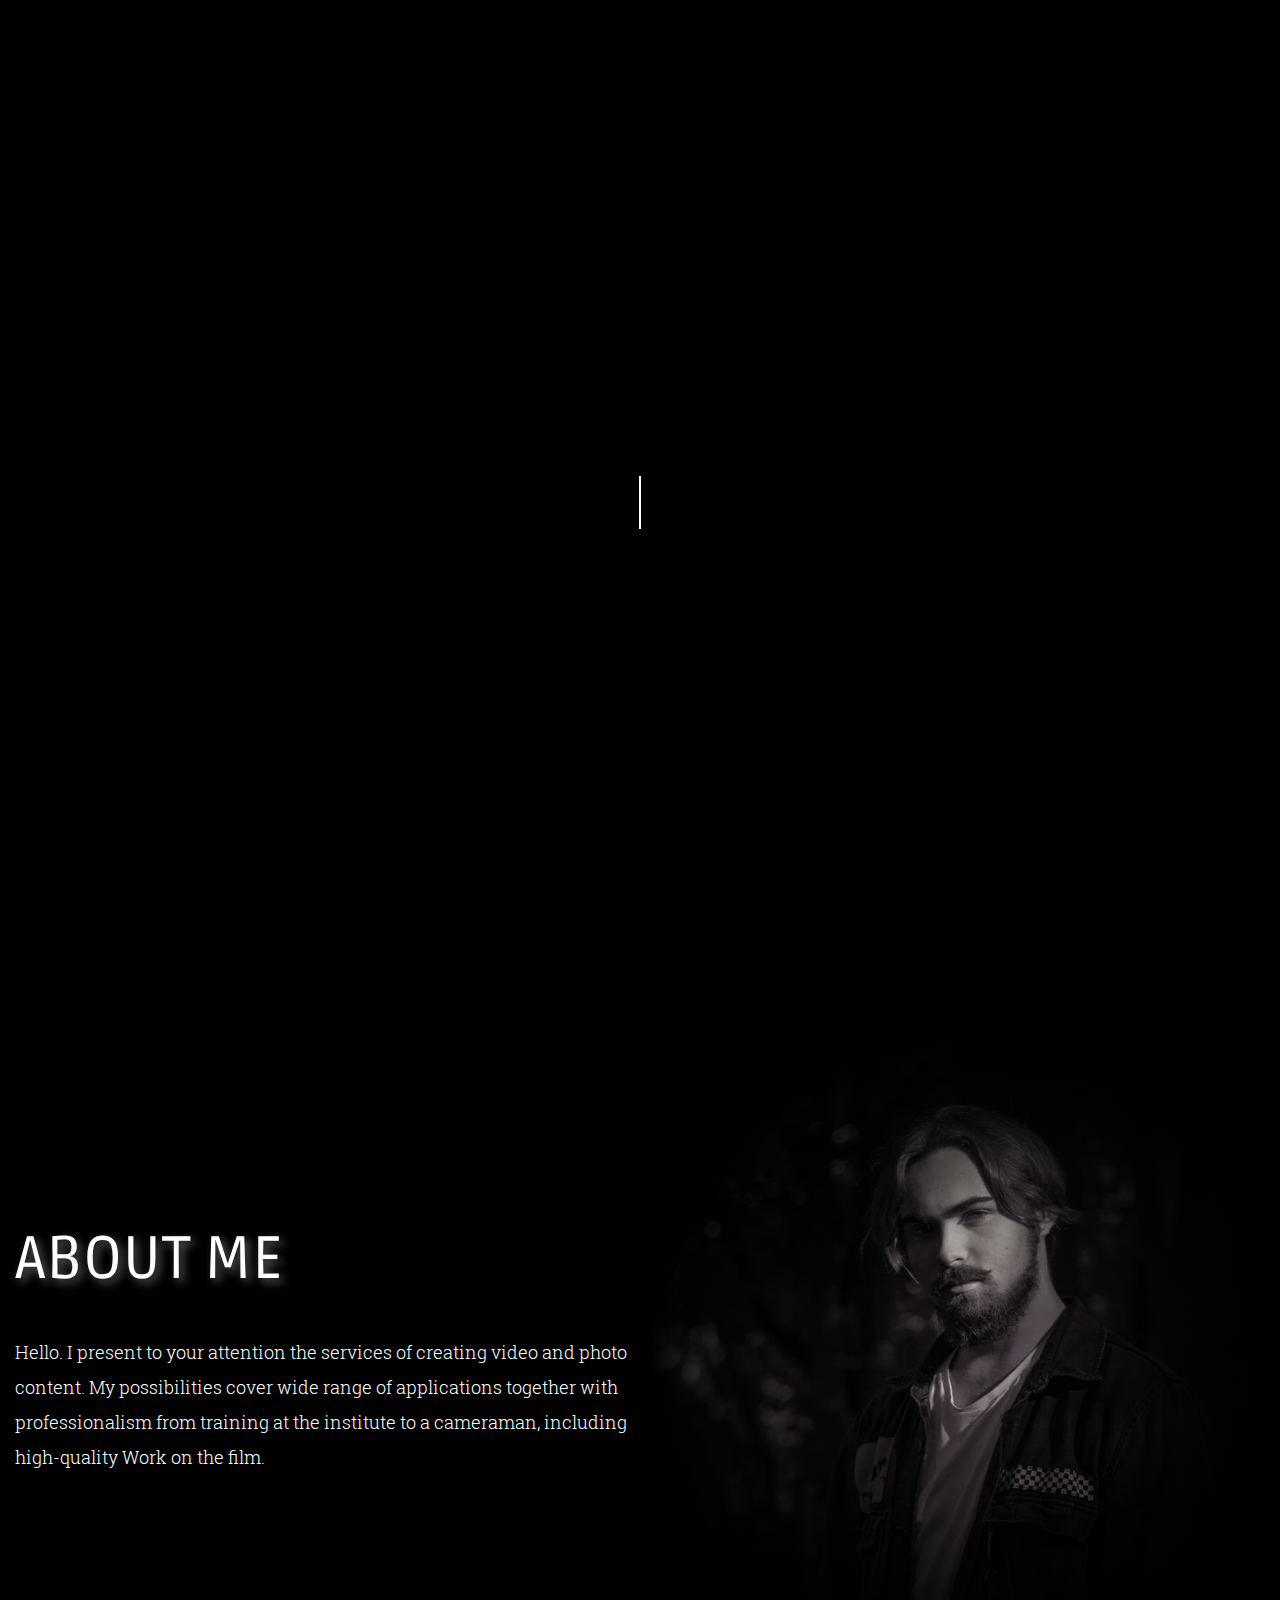
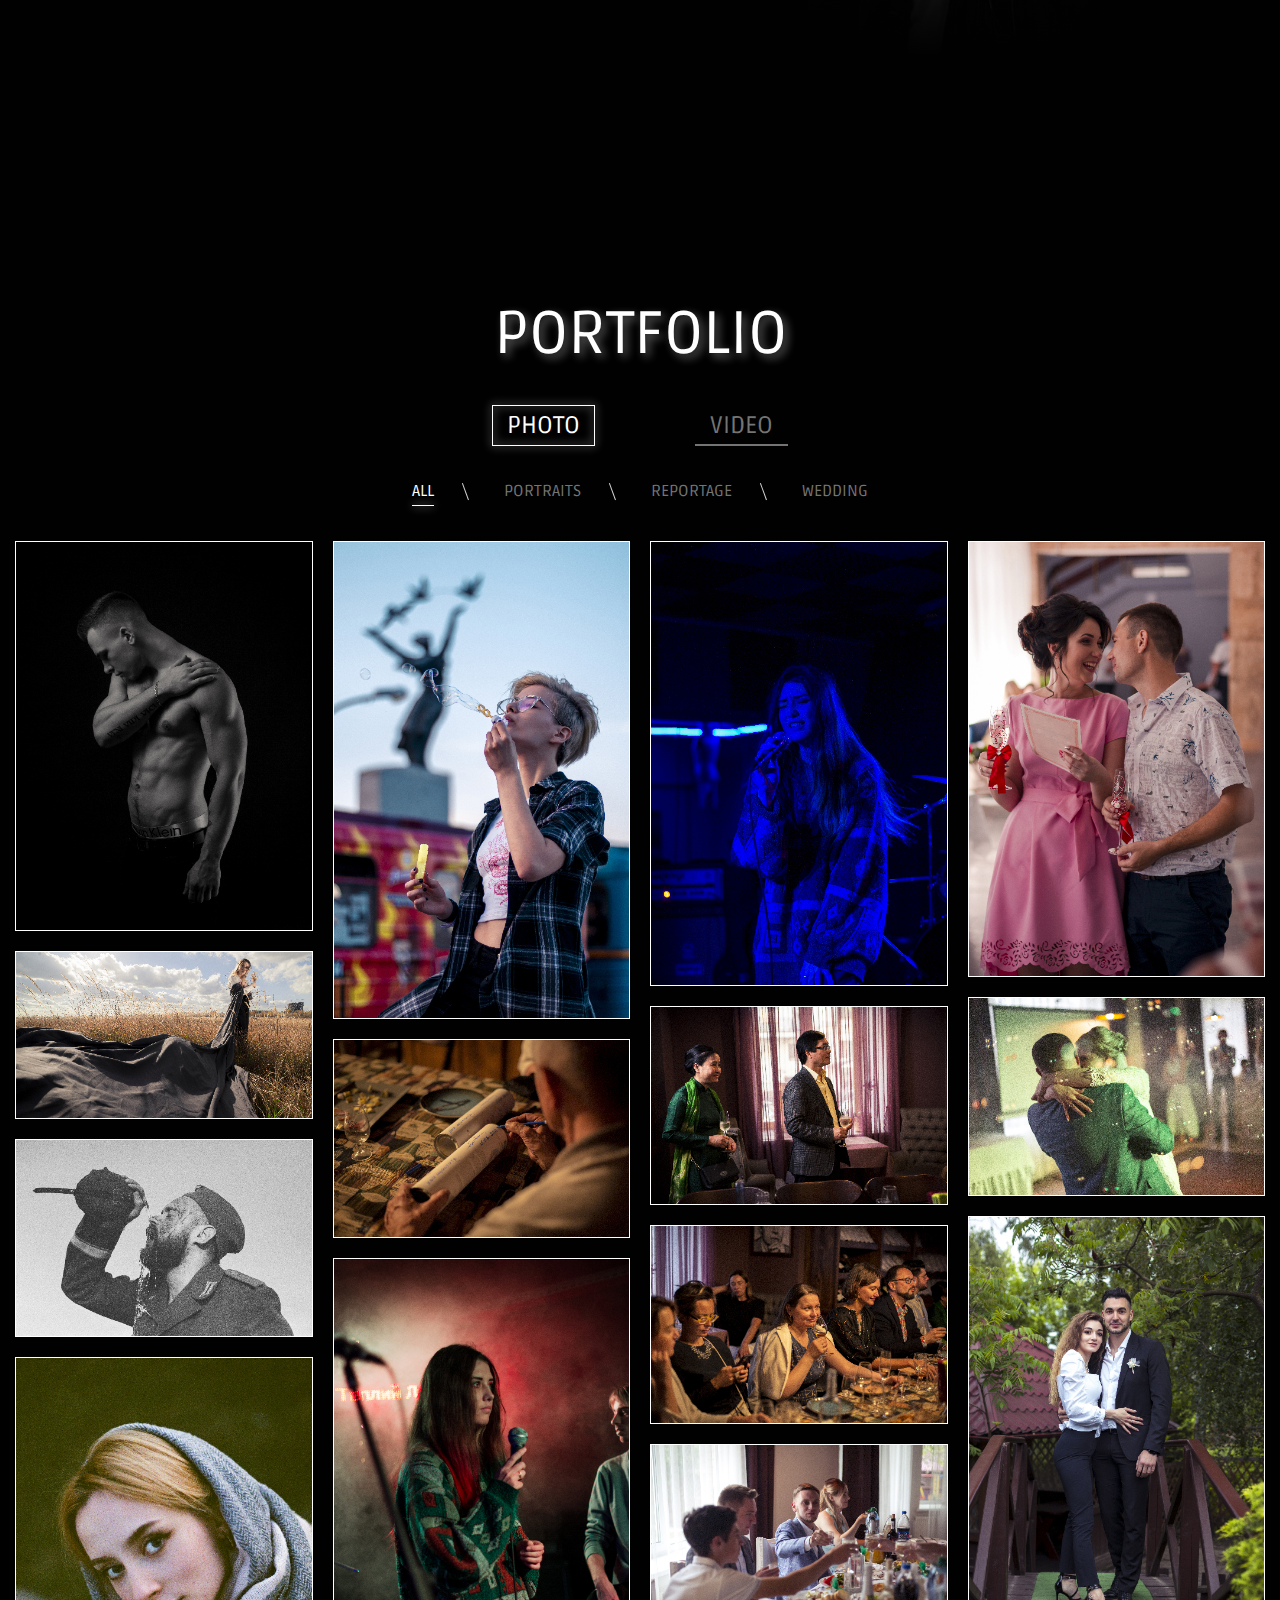
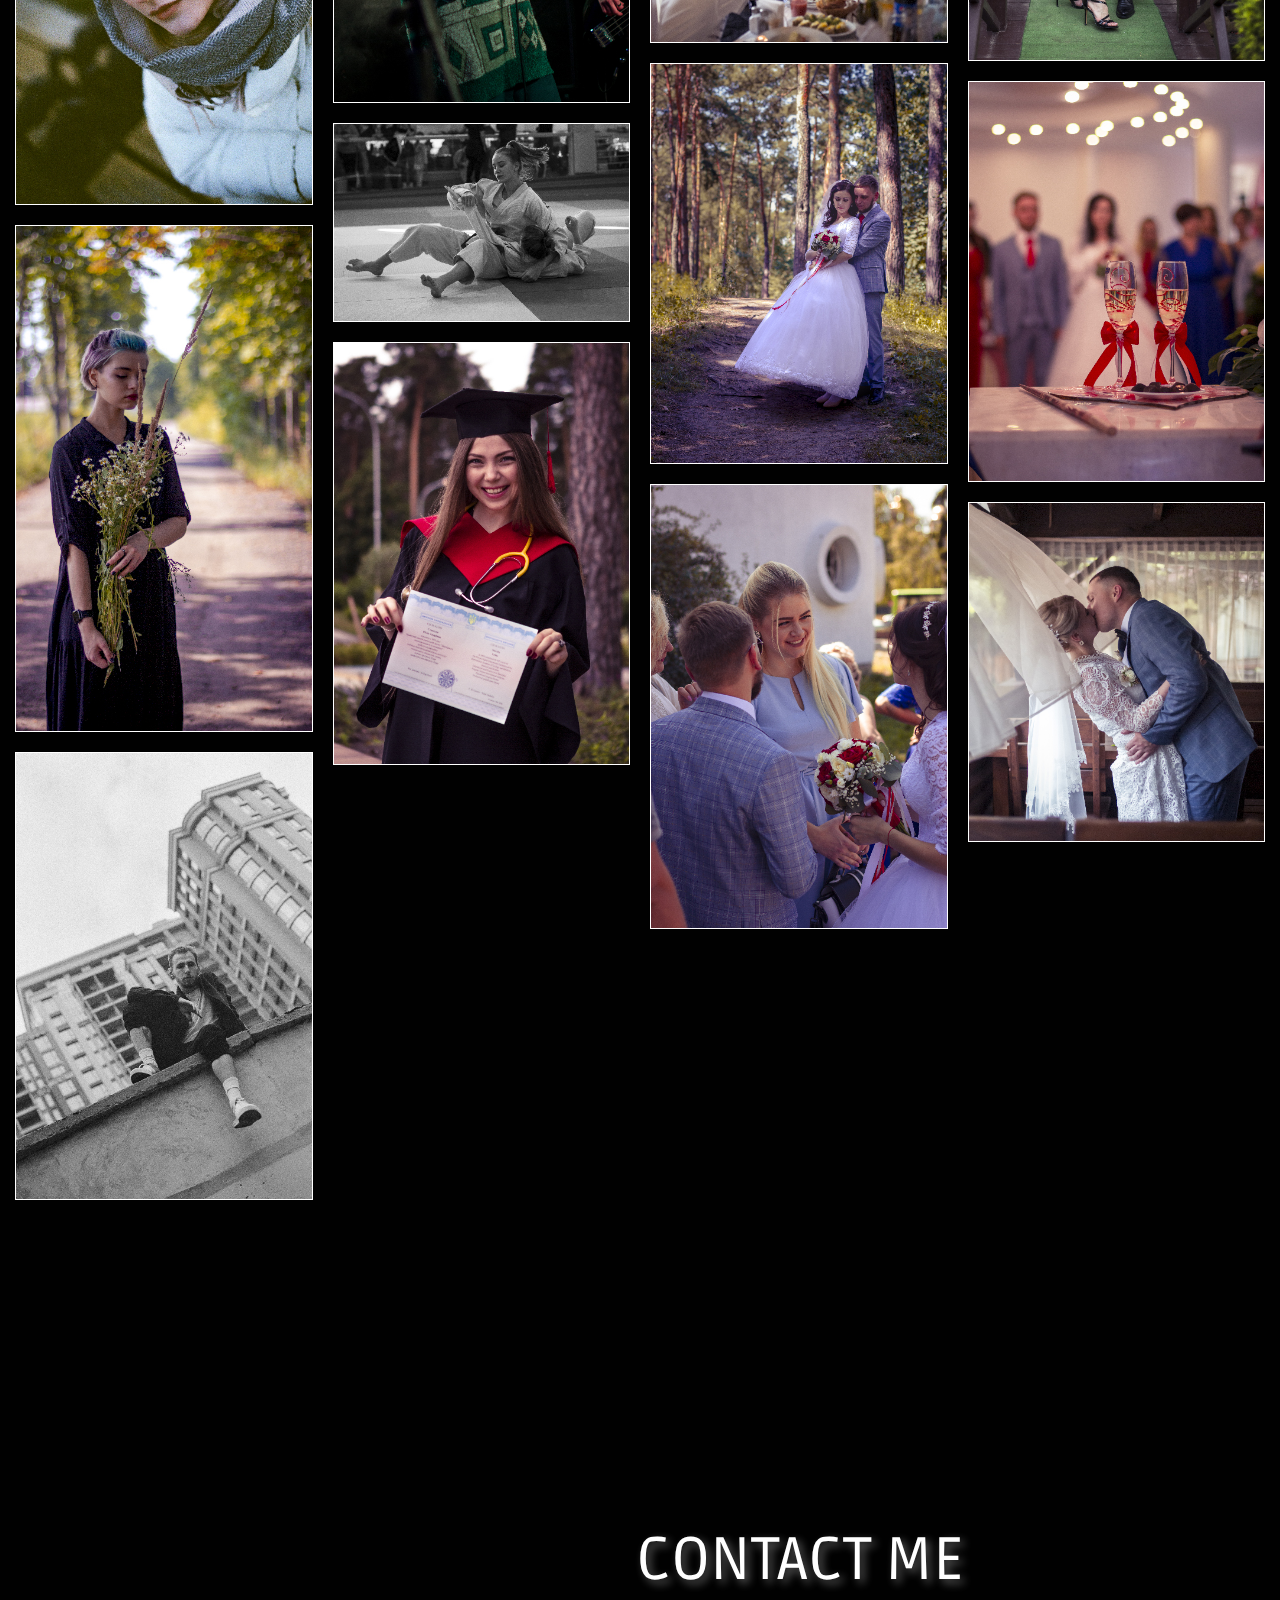
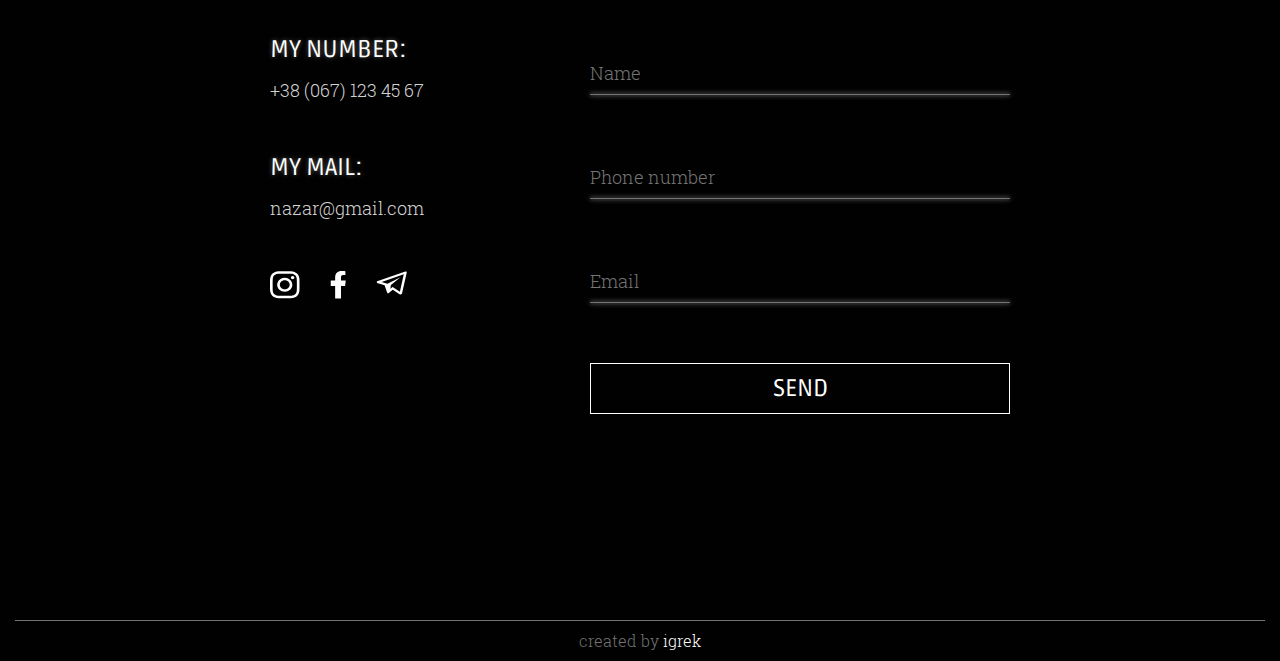
==== commit 54449514: "Финальный тест" ====
--- a/en.html
+++ b/en.html
@@ -376,6 +376,8 @@
 	</div>
 
 	<script src="./js/main.js"></script>
+
+
 </body>
 
 </html>--- a/css/global.css
+++ b/css/global.css
@@ -45,6 +45,15 @@
   border-radius: 3px;
 }
 
+.scroller::-webkit-scrollbar-track {
+  background-color: #c2d2e4;
+}
+
+.scroller::-webkit-scrollbar-thumb {
+  height: 30px;
+  background-color: #0a4c95;
+}
+
 img {
   max-width: 100%;
 }
@@ -145,6 +154,11 @@
 @media (max-width: 768px) {
   .title--main {
     font: 400 44px/58px "Ruda", sans-serif;
+  }
+}
+@media (max-width: 400px) {
+  .title--main {
+    font: 400 35px/45px "Ruda", sans-serif;
   }
 }
 .title--contacts {
--- a/css/main.css
+++ b/css/main.css
@@ -591,7 +591,7 @@
   transform: translate(-50%, -50%);
   width: 100px;
   height: 100px;
-  background-image: url(../images/zoom.svg);
+  background-image: url(../images/sprite.svg#zoom);
   background-repeat: no-repeat;
   background-size: cover;
   z-index: 2;
@@ -664,8 +664,9 @@
   transform: translate(-50%, -50%);
   width: 100px;
   height: 134px;
-  background-image: url(../images/play-video.svg);
+  background-image: url(../images/sprite.svg#play-video);
   background-repeat: no-repeat;
+  background-position: center;
   background-size: cover;
   z-index: 2;
   opacity: 0;
@@ -708,6 +709,9 @@
 }
 .gallery__item-video-title {
   transition: all 0.2s ease-in-out;
+  white-space: nowrap;
+  overflow: hidden;
+  text-overflow: ellipsis;
 }
 @media (max-width: 768px) {
   .gallery__item-video-title {
@@ -790,6 +794,11 @@
   display: flex;
   flex-direction: column;
   align-items: center;
+}
+@media (max-width: 1024px) {
+  .contacts__list {
+    margin-bottom: 40px;
+  }
 }
 .contacts__container {
   display: flex;
@@ -920,6 +929,8 @@
   transform: translate(0, -50%);
   pointer-events: none;
   transition: all 0.2s ease-in-out;
+  width: 100%;
+  background-color: #010101;
 }
 .form__btn {
   width: 100%;
@@ -995,6 +1006,11 @@
 .player__controls-left-item:first-child {
   margin-right: 20px;
 }
+@media (max-width: 400px) {
+  .player__controls-left-item:first-child {
+    margin-right: 10px;
+  }
+}
 .player__controls-right {
   display: flex;
 }
@@ -1026,9 +1042,19 @@
     opacity: 1;
   }
 }
+@media (max-width: 400px) {
+  .player__volume-range {
+    max-width: 80px;
+  }
+}
 .player__volume-range:hover {
   max-width: 300px;
   opacity: 1;
+}
+@media (max-width: 400px) {
+  .player__volume-range:hover {
+    max-width: 80px;
+  }
 }
 .player__volume-range::-webkit-slider-thumb {
   -webkit-appearance: none;
@@ -1038,7 +1064,6 @@
   cursor: pointer;
   transition: all 0.2s ease-in-out;
   transform: translate(0, -50%);
-  transition: all 0.2s ease-in-out;
 }
 .player__volume-range::-webkit-slider-runnable-track {
   width: 100%;
@@ -1047,12 +1072,34 @@
   background-color: #fff;
   border-radius: 50px;
 }
+.player__volume-range::-moz-range-track {
+  width: 100%;
+  height: 1px;
+  cursor: pointer;
+  background-color: #fff;
+  border-radius: 50px;
+}
+.player__volume-range::-moz-range-thumb {
+  -webkit-appearance: none;
+  height: 10px;
+  width: 4px;
+  background-color: #fff;
+  cursor: pointer;
+  transition: all 0.2s ease-in-out;
+  border: none;
+  border-radius: 0;
+}
 .player__time {
   font: 400 14px/14px "Ruda", sans-serif;
 }
 .player__time-el {
   padding: 0 10px;
 }
+@media (max-width: 400px) {
+  .player__time-el {
+    padding: 0 6px;
+  }
+}
 .player__time-el:not(:last-child) {
   position: relative;
 }
@@ -1071,6 +1118,11 @@
   width: 100%;
   transform: translate(0, -50%);
   margin: 3px 0;
+  height: 1px;
+}
+.player__time-progress-range:hover {
+  height: 3px;
+  padding: 3px 0;
 }
 .player__time-progress-range:hover::-webkit-slider-runnable-track {
   margin: 0;
@@ -1082,7 +1134,6 @@
   width: 4px;
   background-color: #fff;
   cursor: pointer;
-  transition: all 0.2s ease-in-out;
   transform: translate(0, -50%);
   transition: all 0.2s ease-in-out;
 }
@@ -1092,4 +1143,21 @@
   cursor: pointer;
   background-color: #fff;
   transition: all 0.2s ease-in-out;
+}
+.player__time-progress-range::-moz-range-track {
+  width: 100%;
+  height: 1px;
+  cursor: pointer;
+  background-color: #fff;
+  transition: all 0.2s ease-in-out;
+}
+.player__time-progress-range::-moz-range-thumb {
+  -webkit-appearance: none;
+  height: 10px;
+  width: 4px;
+  background-color: #fff;
+  cursor: pointer;
+  transition: all 0.2s ease-in-out;
+  border: none;
+  border-radius: 0;
 }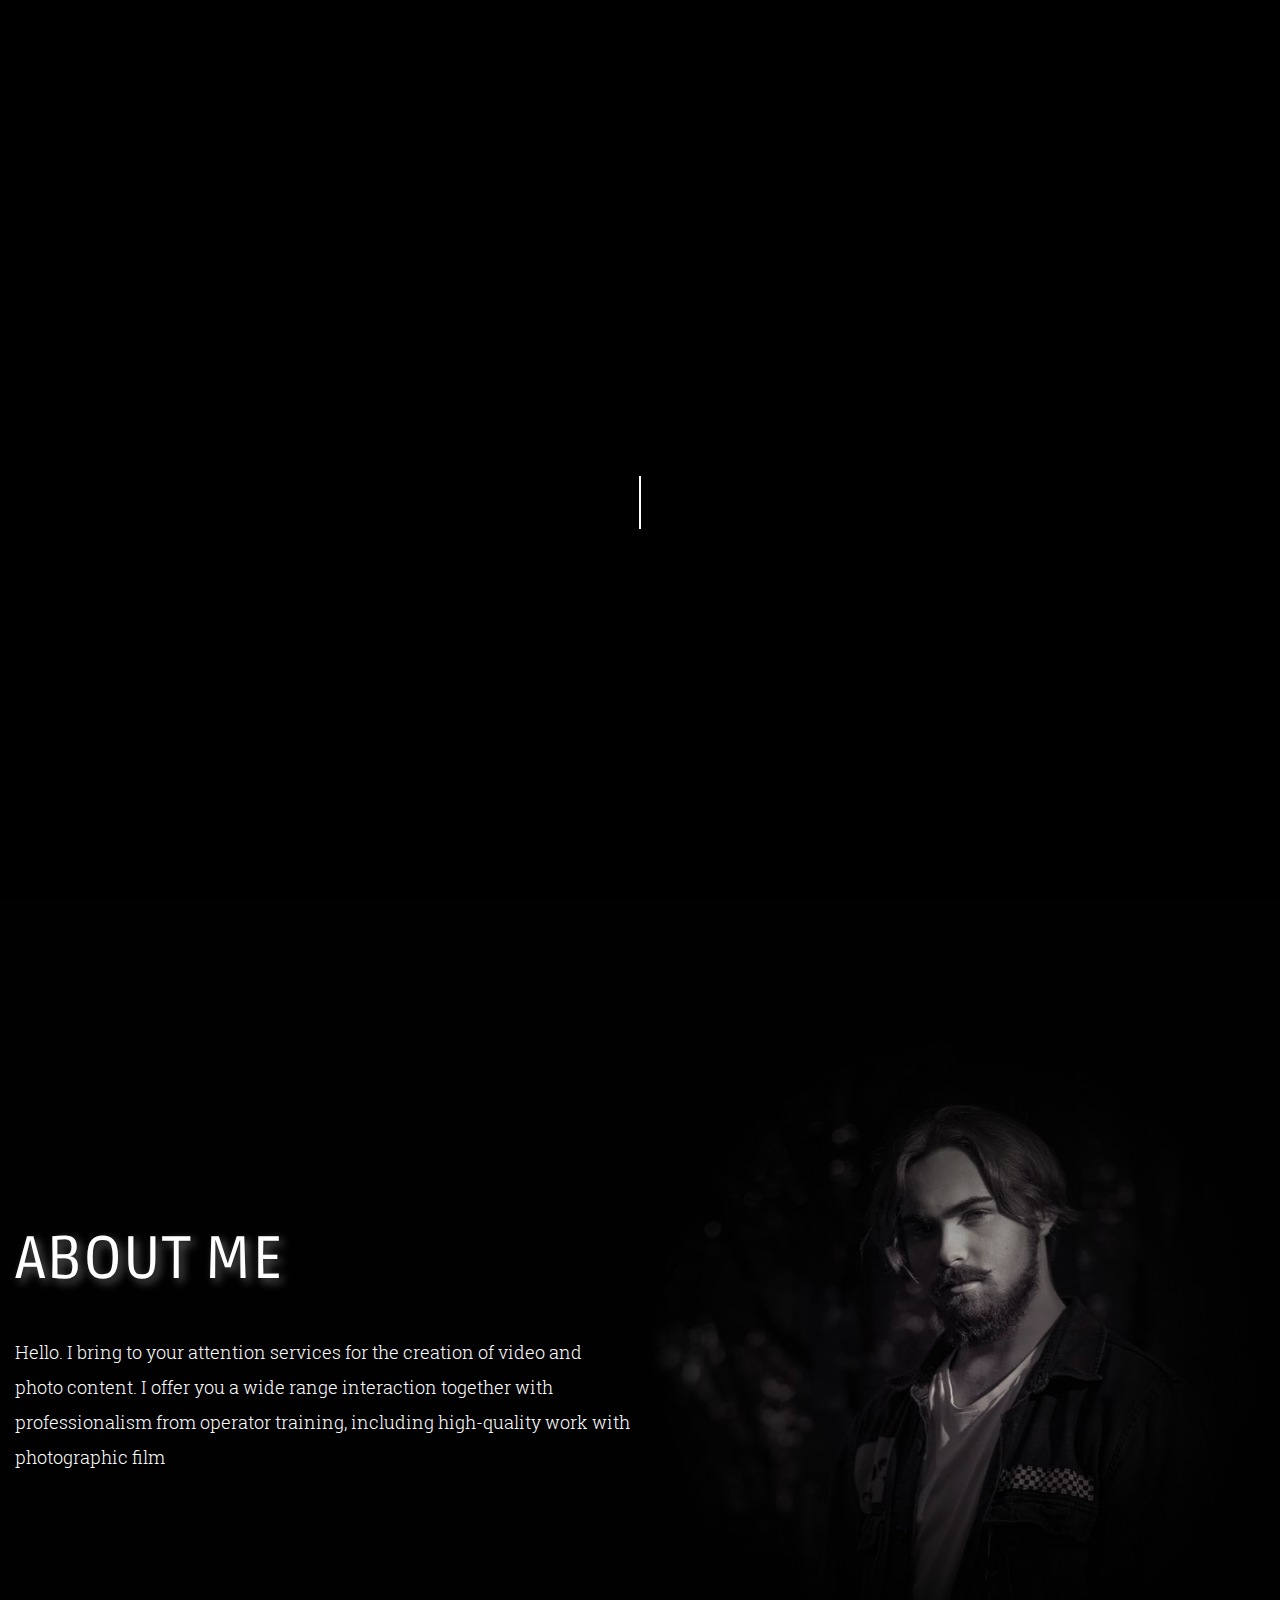
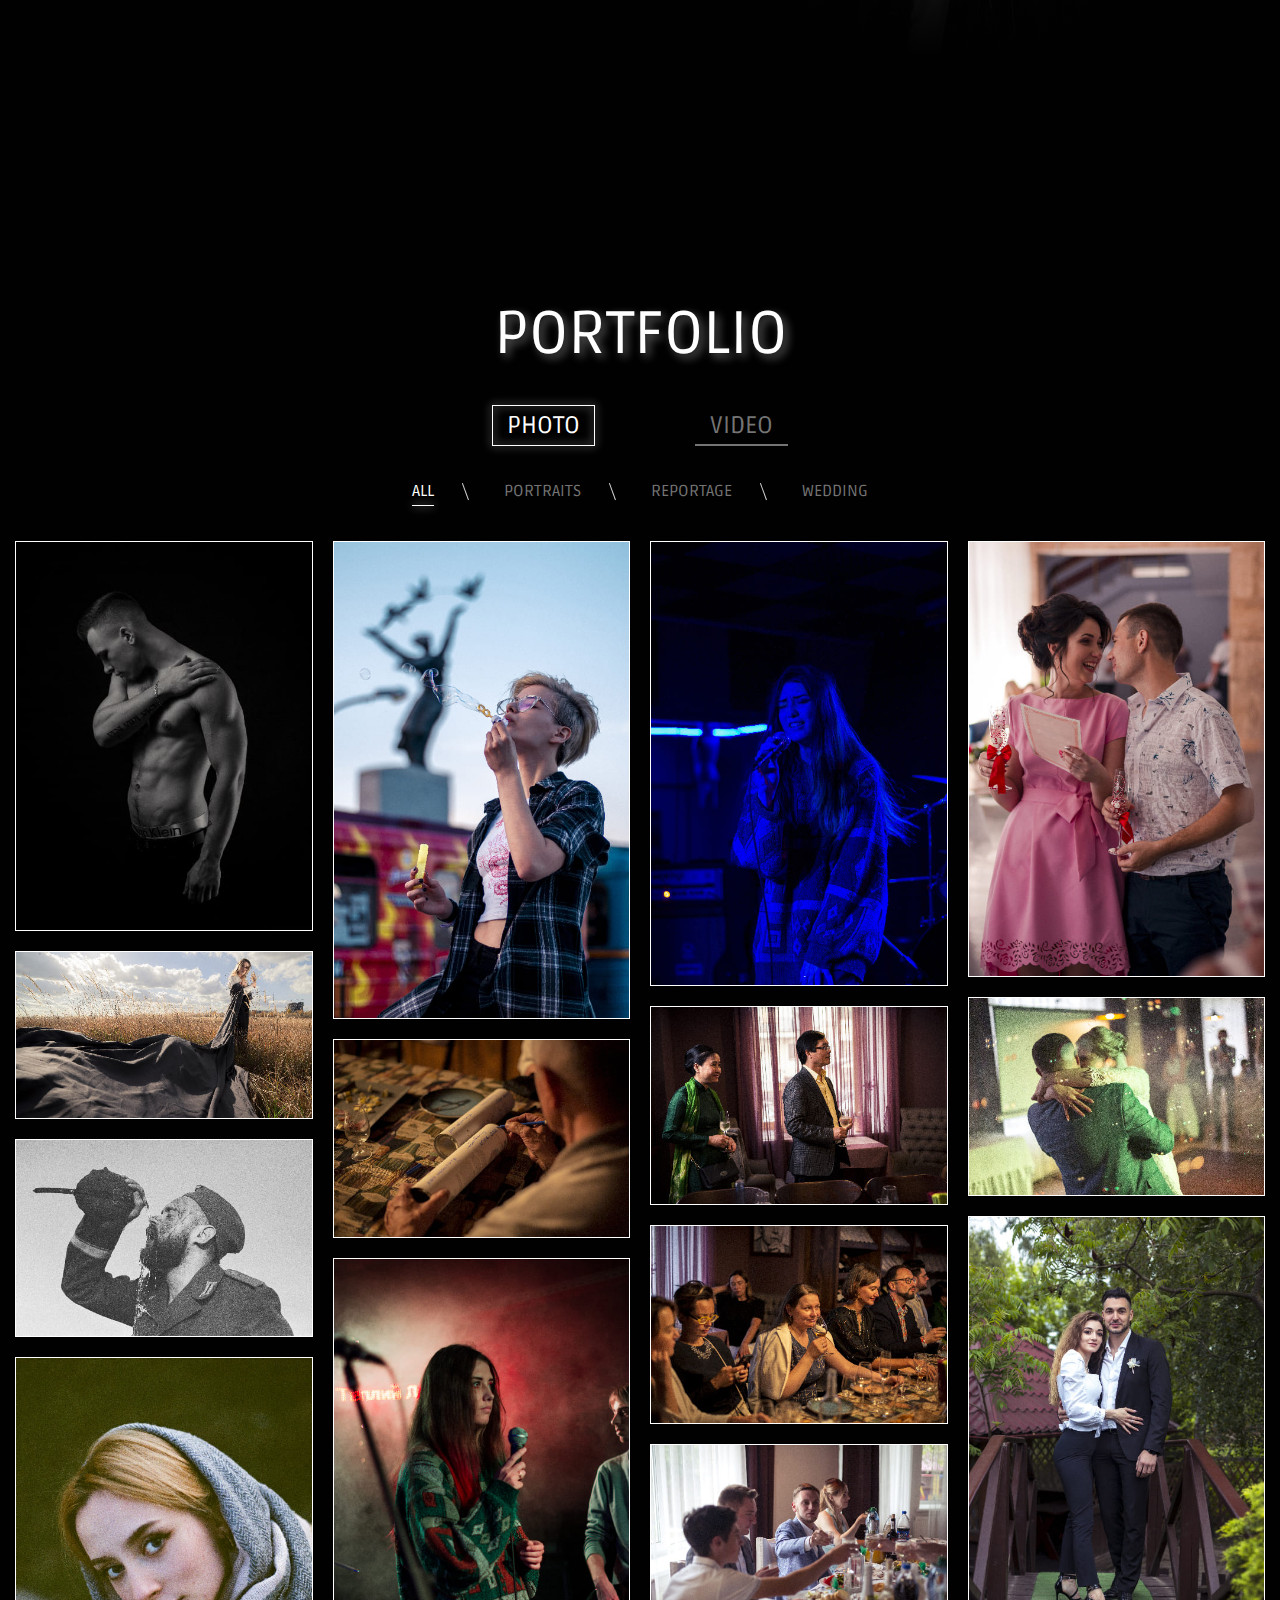
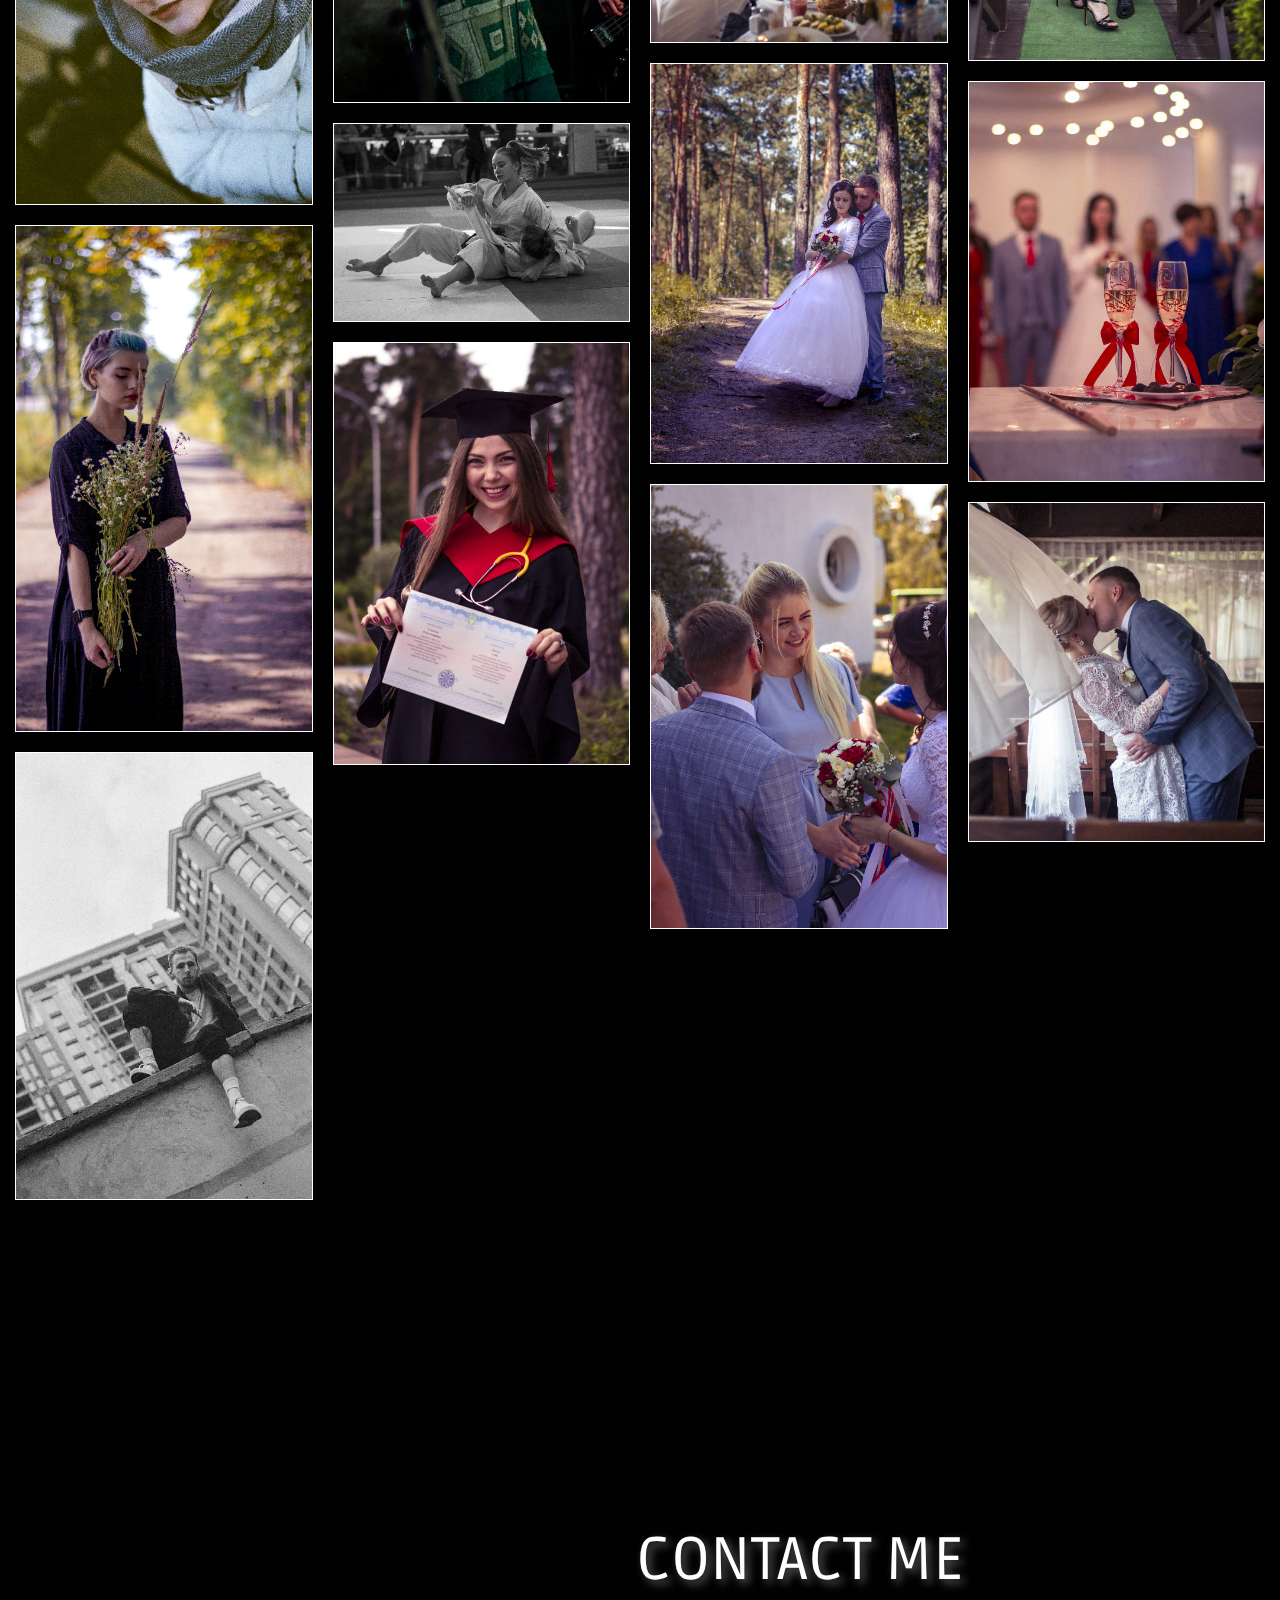
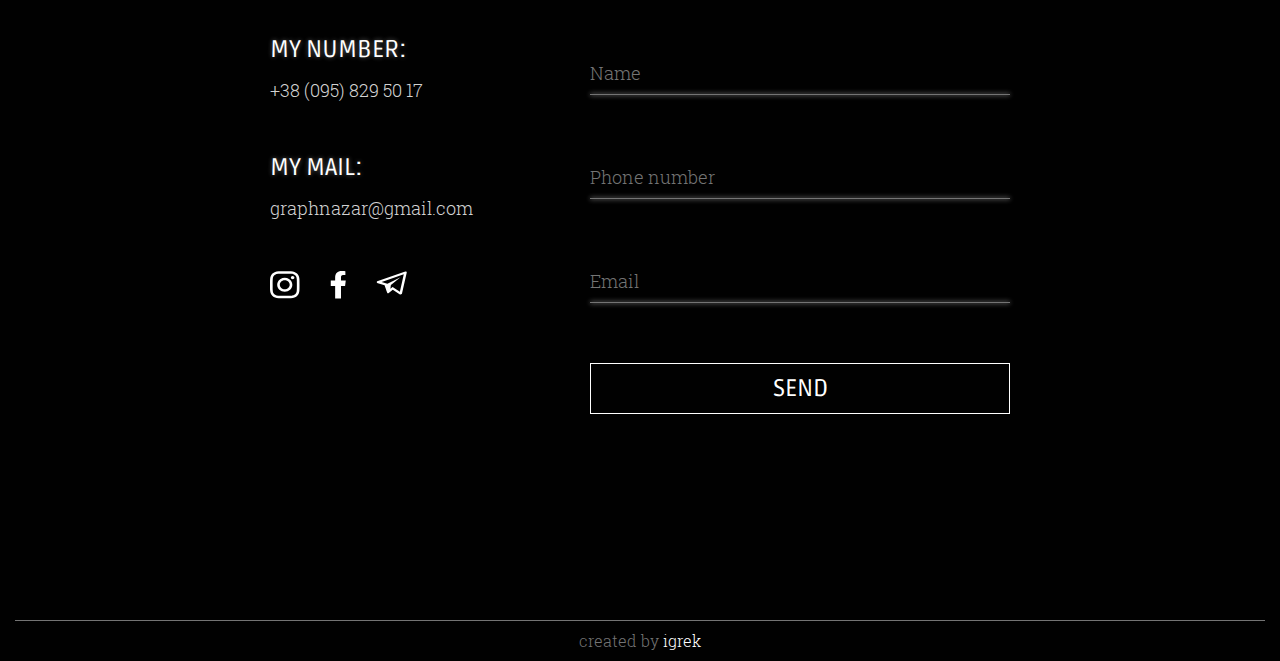
==== commit 4da128c2: "Исправил баги и обновил контент" ====
--- a/en.html
+++ b/en.html
@@ -2,11 +2,16 @@
 <html lang="en">
 
 <head>
+	<title>Nazar Hoptynets - cameraman</title>
 	<meta charset="UTF-8">
 	<meta name="viewport" content="width=device-width, initial-scale=1.0">
 	<meta http-equiv="X-en-Compatible" content="ie=edge">
-	<title>Nazar Hoptynets - cameraman</title>
-	<link rel="shotcut icon" type="image/svg" href="images/favicon.svg">
+	<meta name="description"
+		content="ᐅ Professional ⚡️ Photographer - Operator 🎥 in Kiev - Nazar Hoptynets. Order ✍️ services of a photographer, filming, video in the city ⏩ Kiev! ☎️ + 38 (095) 829 50 17.">
+	<meta name="author" content="Ihor Derevianko">
+	<meta name="keywords"
+		content="photographer kiev, operator kiev, videographer kiev, videographer kiev, shooting on film kiev, photo session on film, reportage photographer kiev, filming wedding kiev, filming weddings kiev, shooting clip kiev, wedding photo session, interior photographer kiev, fashion photographer kiev">
+	<link rel="shotcut icon" type="image/svg" href="/favicon.svg">
 	<link rel="stylesheet" href="css/global.css">
 	<link rel="stylesheet" href="css/vendor.css">
 	<link rel="stylesheet" href="css/main.css">
@@ -115,7 +120,7 @@
 
 					<ul class="hero-modal__not-send-contacts contacts-social list-reset">
 						<li class="contacts-social__item">
-							<a href="#" class="contacts-social__link">
+							<a target="_blank" href="https://www.instagram.com/mirringuy/" class="contacts-social__link">
 								<svg class="contacts-social__icon" width="30" height="28" viewBox="0 0 30 28" fill="none"
 									xmlns="http://www.w3.org/2000/svg">
 									<path
@@ -131,7 +136,7 @@
 							</a>
 						</li>
 						<li class="contacts-social__item">
-							<a href="#" class="contacts-social__link">
+							<a target="_blank" href="https://www.facebook.com/mirringuy/" class="contacts-social__link">
 								<svg class="contacts-social__icon" width="16" height="28" viewBox="0 0 16 28" fill="none"
 									xmlns="http://www.w3.org/2000/svg">
 									<path fill-rule="evenodd" clip-rule="evenodd"
@@ -142,7 +147,7 @@
 							</a>
 						</li>
 						<li class="contacts-social__item">
-							<a href="#" class="contacts-social__link">
+							<a target="_blank" href="https://t.me/stendhals" class="contacts-social__link">
 								<svg class="contacts-social__icon" width="31" height="24" viewBox="0 0 31 24" fill="none"
 									xmlns="http://www.w3.org/2000/svg">
 									<path
@@ -177,12 +182,9 @@
 		<div class="about__info">
 			<h2 class="about__title title title--main">About me</h2>
 			<p class="about__desc text text--main">
-				Hello. I present to your attention the services of creating video and photo content. My possibilities cover
-				wide
-				range of applications together with professionalism from training at the institute to a cameraman, including
-				high-quality
-				Work
-				on the film.
+				Hello. I bring to your attention services for the creation of video and photo content. I offer you a wide range
+				interaction together with professionalism from operator training, including high-quality work with photographic
+				film
 			</p>
 		</div>
 		<div class="about__img-wrapper">
@@ -218,18 +220,18 @@
 					<h3 class="contacts__item-title title title--contacts">
 						My number:
 					</h3>
-					<a href="tel:380671505050" class="contacts__item-link">+38 (067) 123 45 67</a>
+					<a href="tel:+380958295017" class="contacts__item-link">+38 (095) 829 50 17</a>
 				</li>
 				<li class="contacts__item">
 					<h3 class="contacts__item-title title title--contacts">
 						My mail:
 					</h3>
-					<a href="mailto:nazar@gmail.com" class="contacts__item-link">nazar@gmail.com</a>
+					<a href="mailto:graphnazar@gmail.com" class="contacts__item-link">graphnazar@gmail.com</a>
 				</li>
 				<li class="contacts__item">
 					<ul class="contacts__social contacts-social list-reset">
 						<li class="contacts-social__item">
-							<a href="#" class="contacts-social__link">
+							<a target="_blank" href="https://www.instagram.com/mirringuy/" class="contacts-social__link">
 								<svg class="contacts-social__icon" width="30" height="28" viewBox="0 0 30 28" fill="none"
 									xmlns="http://www.w3.org/2000/svg">
 									<path
@@ -245,7 +247,7 @@
 							</a>
 						</li>
 						<li class="contacts-social__item">
-							<a href="#" class="contacts-social__link">
+							<a target="_blank" href="https://www.facebook.com/mirringuy/" class="contacts-social__link">
 								<svg class="contacts-social__icon" width="16" height="28" viewBox="0 0 16 28" fill="none"
 									xmlns="http://www.w3.org/2000/svg">
 									<path fill-rule="evenodd" clip-rule="evenodd"
@@ -256,7 +258,7 @@
 							</a>
 						</li>
 						<li class="contacts-social__item">
-							<a href="#" class="contacts-social__link">
+							<a target="_blank" href="https://t.me/stendhals" class="contacts-social__link">
 								<svg class="contacts-social__icon" width="31" height="24" viewBox="0 0 31 24" fill="none"
 									xmlns="http://www.w3.org/2000/svg">
 									<path
@@ -318,7 +320,7 @@
 
 				<ul class="hero-modal__not-send-contacts contacts-social list-reset">
 					<li class="contacts-social__item">
-						<a href="#" class="contacts-social__link">
+						<a target="_blank" href="https://www.instagram.com/mirringuy/" class="contacts-social__link">
 							<svg class="contacts-social__icon" width="30" height="28" viewBox="0 0 30 28" fill="none"
 								xmlns="http://www.w3.org/2000/svg">
 								<path
@@ -334,7 +336,7 @@
 						</a>
 					</li>
 					<li class="contacts-social__item">
-						<a href="#" class="contacts-social__link">
+						<a target="_blank" href="https://www.facebook.com/mirringuy/" class="contacts-social__link">
 							<svg class="contacts-social__icon" width="16" height="28" viewBox="0 0 16 28" fill="none"
 								xmlns="http://www.w3.org/2000/svg">
 								<path fill-rule="evenodd" clip-rule="evenodd"
@@ -345,7 +347,7 @@
 						</a>
 					</li>
 					<li class="contacts-social__item">
-						<a href="#" class="contacts-social__link">
+						<a target="_blank" href="https://t.me/stendhals" class="contacts-social__link">
 							<svg class="contacts-social__icon" width="31" height="24" viewBox="0 0 31 24" fill="none"
 								xmlns="http://www.w3.org/2000/svg">
 								<path
@@ -368,7 +370,7 @@
 	<div class="footer__container container">
 		<div class="footer__wrapper">
 			<p class="footer__text text">
-				created by <a href="#" class="footer__link">igrek</a>
+				created by <a href="https://iamigrek.github.io/" class="footer__link">igrek</a>
 			</p>
 		</div>
 	</div>
--- a/css/main.css
+++ b/css/main.css
@@ -618,7 +618,7 @@
 .gallery__video-poster {
   position: absolute;
   top: 50%;
-  height: auto;
+  height: 100%;
   width: 100%;
   object-fit: cover;
   left: 0;
@@ -851,6 +851,11 @@
   margin-bottom: 55px;
   text-align: center;
 }
+@media (max-width: 576px) {
+  .contacts__title {
+    margin-bottom: 20px;
+  }
+}
 
 .contacts-social {
   display: flex;
@@ -1021,9 +1026,6 @@
   align-items: center;
   padding: 10px 15px;
 }
-.player__volume {
-  margin-right: 20px;
-}
 .player__volume:hover + .player__volume-range {
   max-width: 300px;
   opacity: 1;
@@ -1034,7 +1036,7 @@
   max-width: 0;
   opacity: 0;
   transition: all 0.2s ease-in-out;
-  padding: 10px 0;
+  padding: 10px 0 10px 20px;
 }
 @media (max-width: 768px) {
   .player__volume-range {
